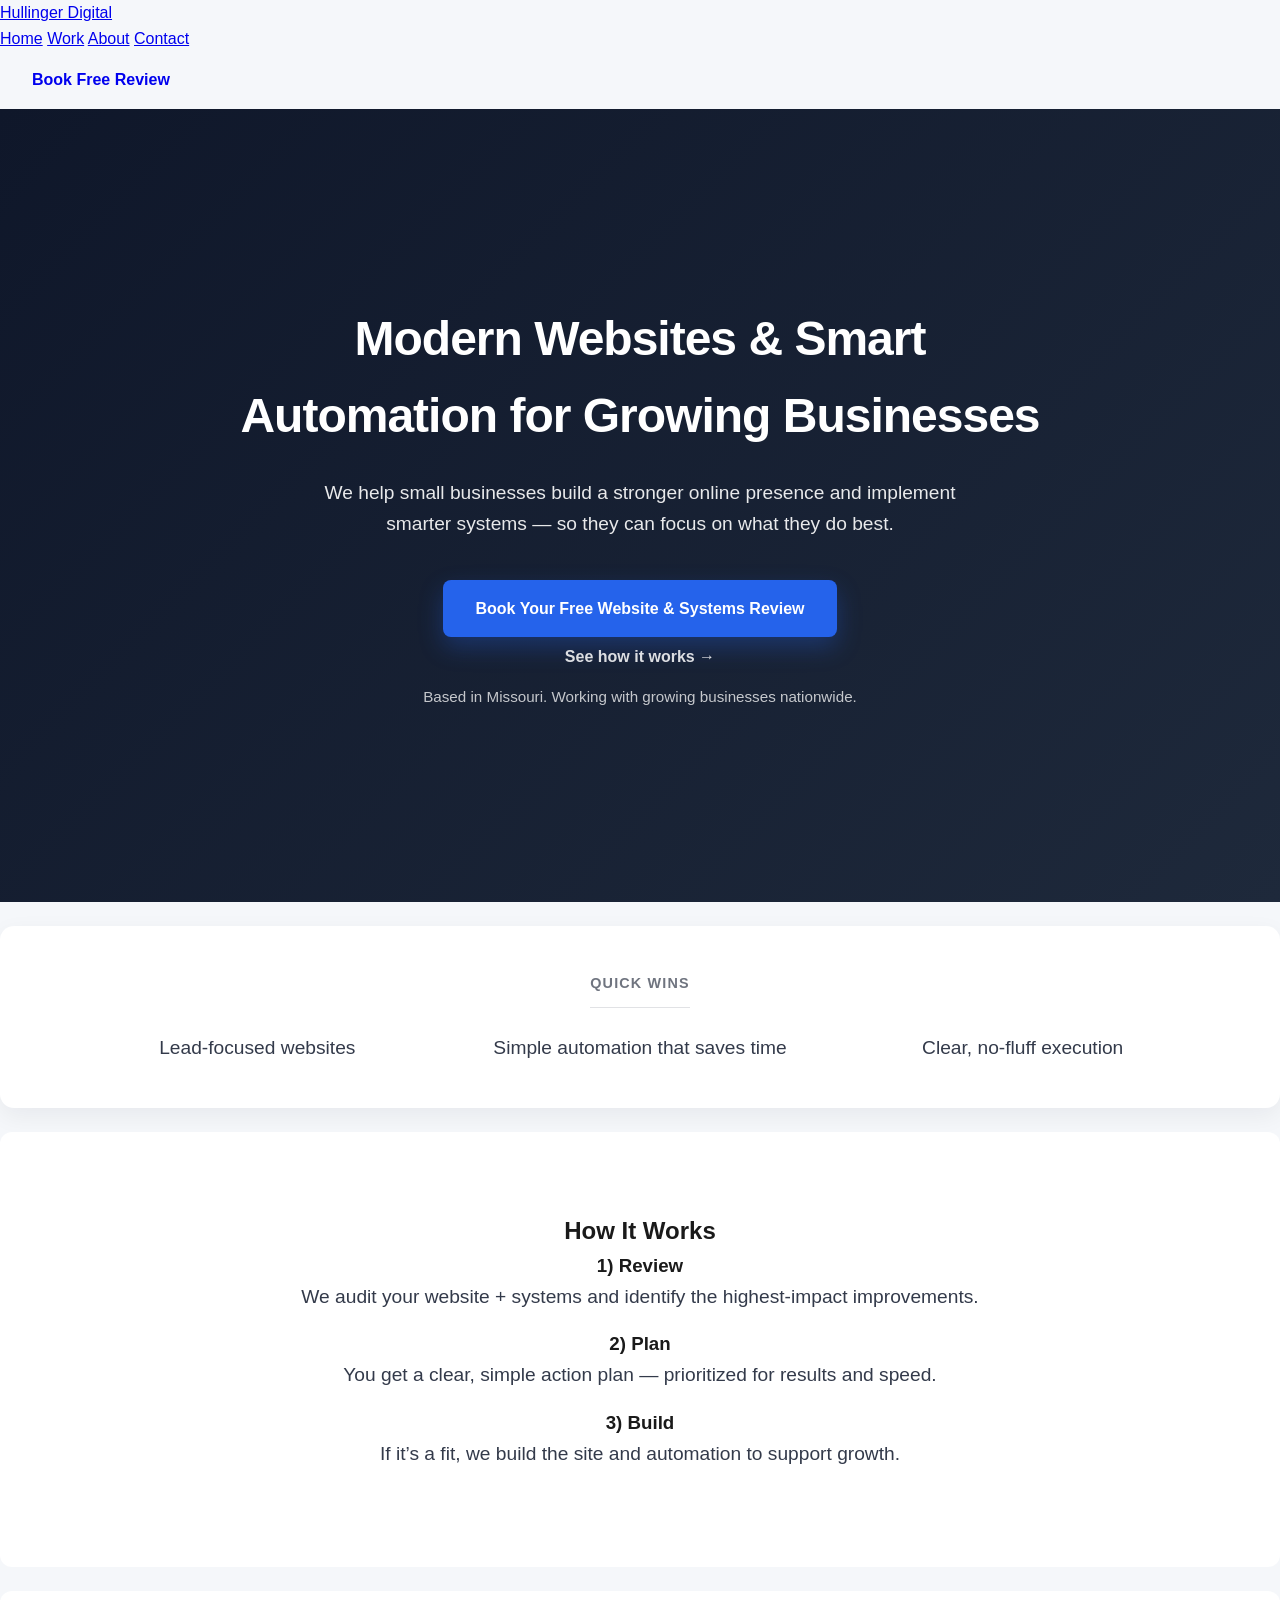
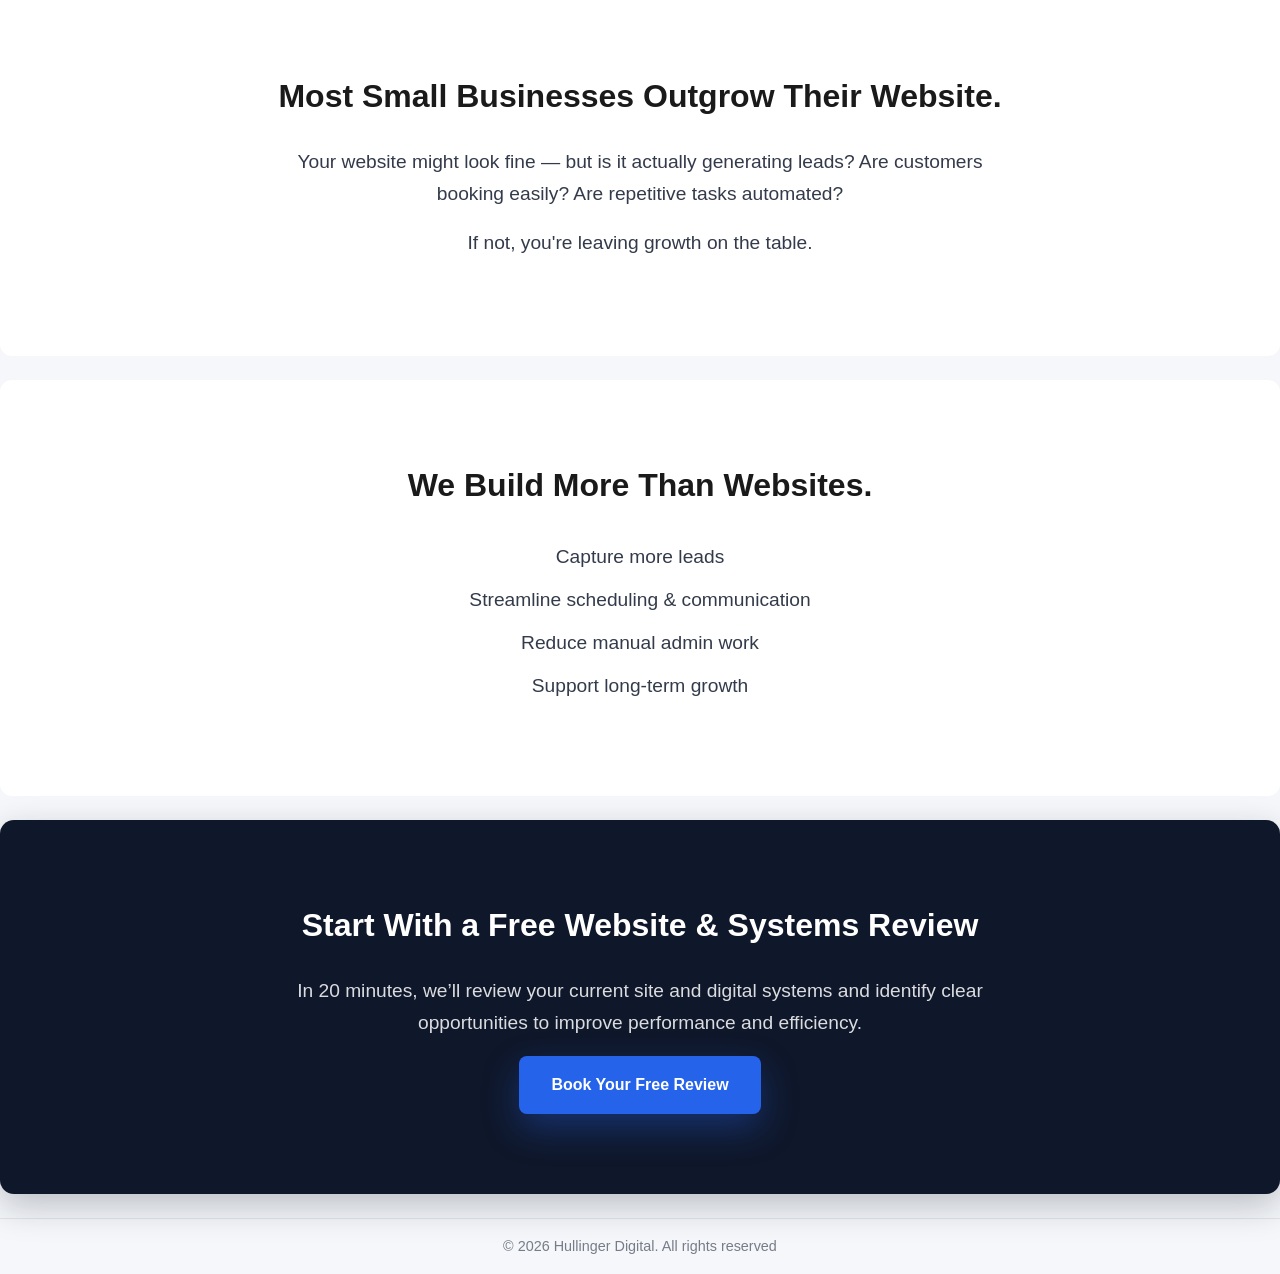
==== index.html @ e403f600 "add: navigation.  a contact page, about page, work page and implimant gogle analytics across all pag" ====
<!DOCTYPE html>
<html lang="en">

<head>

  <meta charset="UTF-8" />
  <meta name="viewport" content="width=device-width, initial-scale=1.0" />
  <title>Hullinger Digital | Modern Websites & Smart Automation</title>
  <link rel="stylesheet" href="styles.css" />
  <!-- Google tag (gtag.js) -->
  <script async src="https://www.googletagmanager.com/gtag/js?id=G-G8NFY6WTDD"></script>
  <script>
    window.dataLayer = window.dataLayer || [];
    function gtag(){dataLayer.push(arguments);}
    gtag('js', new Date());

    gtag('config', 'G-G8NFY6WTDD');
  </script>

</head>

<body>

  <!--Header / Navigation-->
  <header class="site-header">
    <nav class="nav">
      <a class="nav__brand" href="index.html">Hullinger Digital</a>

      <div class="nav--links">
        <a href="index.html">Home</a>
        <a href="work.html">Work</a>
        <a href="about.html">About</a>
        <a href="contact.html">Contact</a>
      </div>

      <a class="btn btn__primary" href="https://calendly.com/william-hullingerdigital/30min" target="_blank" rel="noopener">
        Book Free Review
      </a>
    </nav>
  </header>

  <main class="landing">

    <!-- Hero Section -->
    <section class="hero">
  <div class="container">
    <h1 class="hero__title">
      Modern Websites & Smart Automation for Growing Businesses
    </h1>

    <p class="hero__subtitle">
      We help small businesses build a stronger online presence and implement smarter systems — so they can focus on what they do best.
    </p>

    <div class="hero__actions">
      <a href="https://calendly.com/william-hullingerdigital/30min" class="btn btn--primary" target="_blank">
        Book Your Free Website & Systems Review
      </a>
      <a href="#how" class="hero__link">
        See how it works →
      </a>
    </div>

    <p class="hero__trust">
      Based in Missouri. Working with growing businesses nationwide.
    </p>
  </div>
</section>

<!--Signals-->
<section class="signals" aria-label="Quick wins">
  <div class="container">
    <p class="signals__kicker">Quick Wins</p>
    <ul class="signals__list">
      <li class="signals__item">Lead-focused websites</li>
      <li class="signals__item">Simple automation that saves time</li>
      <li class="signals__item">Clear, no-fluff execution</li>
    </ul>
  </div>
</section>


<!-- How It Works -->
<section class="how" id="how">
  <div class="container">
    <h2>How It Works</h2>
    <div class="how__grid">
      <div class="how__card">
        <h3>1) Review</h3>
        <p>We audit your website + systems and identify the highest-impact improvements.</p>
      </div>
      <div class="how__card">
        <h3>2) Plan</h3>
        <p>You get a clear, simple action plan — prioritized for results and speed.</p>
      </div>
      <div class="how__card">
        <h3>3) Build</h3>
        <p>If it’s a fit, we build the site and automation to support growth.</p>
      </div>
    </div>
  </div>
</section>

    <!-- Problem Section -->
    <section class="problem">
      <div class="container">
        <h2>Most Small Businesses Outgrow Their Website.</h2>
        <p>
          Your website might look fine — but is it actually generating leads?
          Are customers booking easily? Are repetitive tasks automated?
        </p>
        <p>
          If not, you're leaving growth on the table.
        </p>
      </div>
    </section>

    <!-- Solution Section -->
    <section class="solution">
      <div class="container">
        <h2>We Build More Than Websites.</h2>
        <ul class="solution__list">
          <li>Capture more leads</li>
          <li>Streamline scheduling & communication</li>
          <li>Reduce manual admin work</li>
          <li>Support long-term growth</li>
        </ul>
      </div>
    </section>

    <!-- Offer Section -->
    <section class="offer"id="cta">
      <div class="container">
        <h2>Start With a Free Website & Systems Review</h2>
        <p>
          In 20 minutes, we’ll review your current site and digital systems
          and identify clear opportunities to improve performance and efficiency.
        </p>
        <a href="https://calendly.com/william-hullingerdigital/30min" class="btn btn--secondary" target="_blank">
          Book Your Free Review
        </a>
      </div>
    </section>

    <!-- footer section-->
    <footer class="footer">
      <div class="container">
        <p>&copy; 2026 Hullinger Digital. All rights reserved</p>
      </div>
    </footer>
  </main>

  <script src="script.js" defer></script>
</body>
</html>
---- styles.css ----
/* Reset */
* {
  margin: 0;
  padding: 0;
  box-sizing: border-box;
}

html {
    scroll-behavior: smooth;
}

/* Base */
body {
  font-family: -apple-system, BlinkMacSystemFont, "Segoe UI", Roboto, sans-serif;
  line-height: 1.6;
  color: #1a1a1a;
  background-color: #f5f7fa;
}

/* Layout */
.container {
  width: 90%;
  max-width: 1100px;
  margin: 0 auto;
  padding: 5rem 0;
}

section {
  text-align: center;
}

/* Hero */
.hero {
  background: linear-gradient(135deg, #0f172a, #1e293b);
  color: white;
  padding: 7rem 0;
}

.hero__title {
  font-size: 3rem;
  font-weight: 700;
  letter-spacing: -1px;
  margin-bottom: 1.5rem;
  max-width: 800px;
  margin-left: auto;
  margin-right: auto;
}

.hero__subtitle {
  font-size: 1.2rem;
  opacity: 0.9;
  max-width: 650px;
  margin: 0 auto 2.5rem;
}

.hero__actions {
  display: flex;
  flex-direction: column;
  align-items: center;
  gap: 0.75rem;
  justify-content: center;
  margin-top: 1.25rem;
  margin-bottom: 1.25rem;
}

.hero__link {
  display: inline-flex;
  align-items: center;
  line-height: 1;
  color: rgba(255, 255, 255, 0.85);
  text-decoration: none;
  font-weight: 600;
}

.hero__link:hover {
  text-decoration: underline;
}

.hero__trust {
  font-size: 0.95rem;
  opacity: 0.75;
  margin-top: 0.5rem;
}


/* Buttons */
.btn {
  display: inline-block;
  padding: 1rem 2rem;
  text-decoration: none;
  font-weight: 600;
  border-radius: 8px;
  transition: all 0.25s ease;
}

.btn--primary {
  background-color: #2563eb;
  color: white;
  box-shadow: 0 10px 25px rgba(37, 99, 235, 0.3);
}

.btn--primary:hover {
  transform: translateY(-2px);
  box-shadow: 0 14px 35px rgba(37, 99, 235, 0.4);
}

.btn--secondary {
  background-color: #2563eb;
  color: white;
  box-shadow: 0 14px 35px rgba(37, 99, 235, 0.35);
  transform: translateY(0);
  transition: transform 0.2s ease, box-shadow 0.2s ease;
}

.btn--secondary:hover {
  transform: translateY(-3px);
  box-shadow: 0 20px 50px rgba(37, 99, 235, 0.45);
  opacity: 0.9;
}

/* Content Sections */
.signals {
  background-color: white;
  margin: 1.5rem auto;
  border-radius: 14px;
  box-shadow: 0 8px 25px rgba(15, 23, 42, 0.06);
}

.signals .container {
  padding: 2.75rem 0;
}

.signals__kicker {
  display: inline-block;
  font-size: 0.9rem;
  font-weight: 650;
  letter-spacing: 0.08em;
  text-transform: uppercase;
  color: rgba(15, 23, 42, 0.6);
  padding-bottom: 0.75rem;
  margin-bottom: 1.5rem;
  border-bottom: 1px solid rgba(15, 23, 42, 0.12);
}

.signals__list {
  list-style: none;
  display: grid;
  grid-template-columns: repeat(3, minmax(0, 1fr));
  gap: 1.5rem 3rem;
  padding: 0;
  margin: 0;
}

.signals__item {
  font-size: 1.2rem;
  line-height: 1.7;
  font-weight: 500;
  color: rgba(15, 23, 42, 0.85);
}

@media (max-width: 900px) {
  .signals__list {
    grid-template-columns: 1fr;
  }
}

.problem,
.solution,
.how,
.trust {
  background-color: white;
  margin-bottom: 1.5rem;
  border-radius: 12px;
}

.problem h2,
.solution h2,
.offer h2 {
  font-size: 2rem;
  margin-bottom: 1.5rem;
}

.problem p,
.offer p,
.how__card p,
.solution p {
  max-width: 700px;
  margin: 0 auto 1rem;
  font-size: 1.2rem;
  line-height: 1.7;
  font-weight: 500;
  color: rgba(15, 23, 42, 0.85);
}

.offer {
  background: #0f172a;
  color: white;
  margin: 1.5rem auto;
  border-radius: 14px;
  box-shadow: 0 12px 35px rgba(15, 23, 42, 0.25);
}

.offer .container {
  padding: 5rem 0;
}

.offer p {
  color: rgba(255, 255, 255, 0.85);
}

/* Solution List */
.solution__list {
  list-style: none;
  margin-top: 2rem;
  padding: 0;
}

.solution__list li {
    margin-bottom: 1rem;
    font-size: 1.2rem;
    line-height: 1.7rem;
    font-weight: 500;
    color: rgba(15, 23, 42, 0.85);
}

.footer {
  padding: 1rem 0;
  margin: 0;
  text-align: center;
  font-size: 0.9rem;
  color: rgba(15, 23, 42, 0.55);
  border-top: 1px solid rgba(15, 23, 42, 0.08);
  background: transparent;
  box-shadow: none;
  border-radius: 0;
}

.footer .container {
  padding: 0;
}
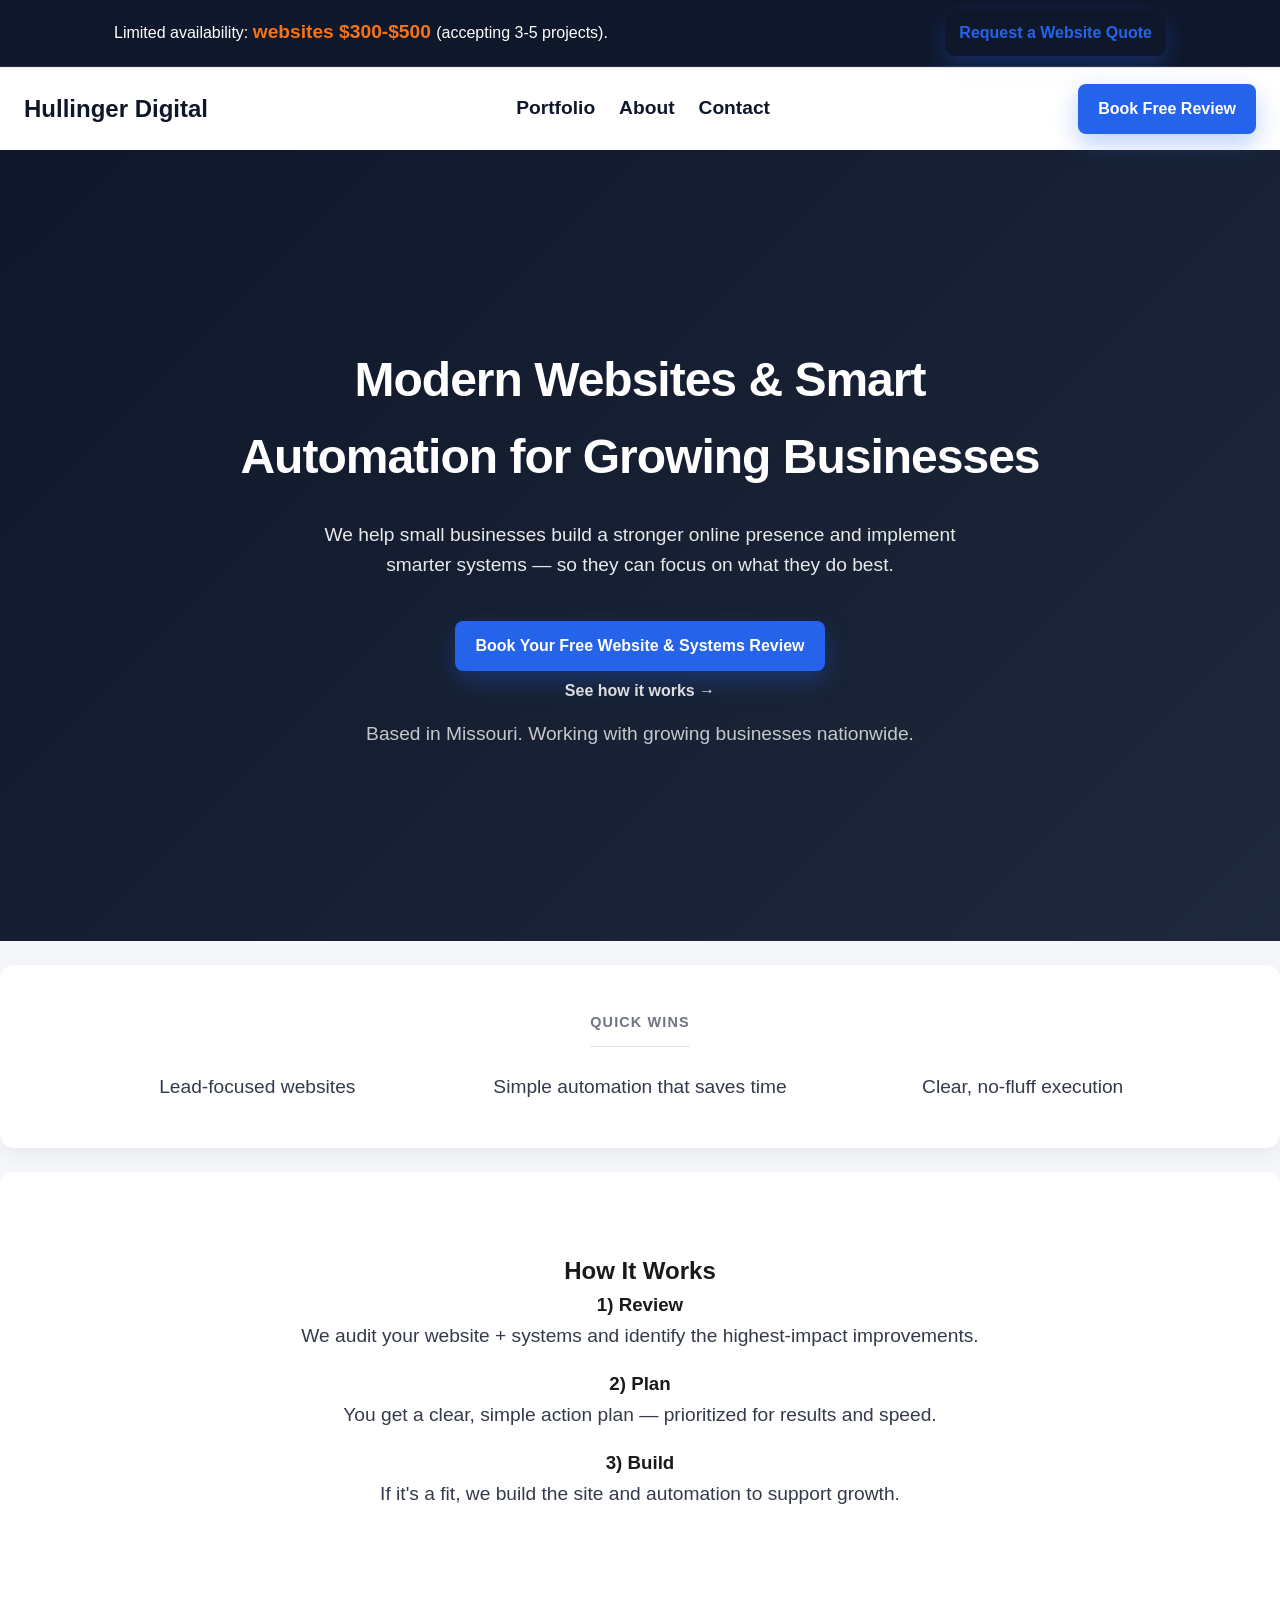
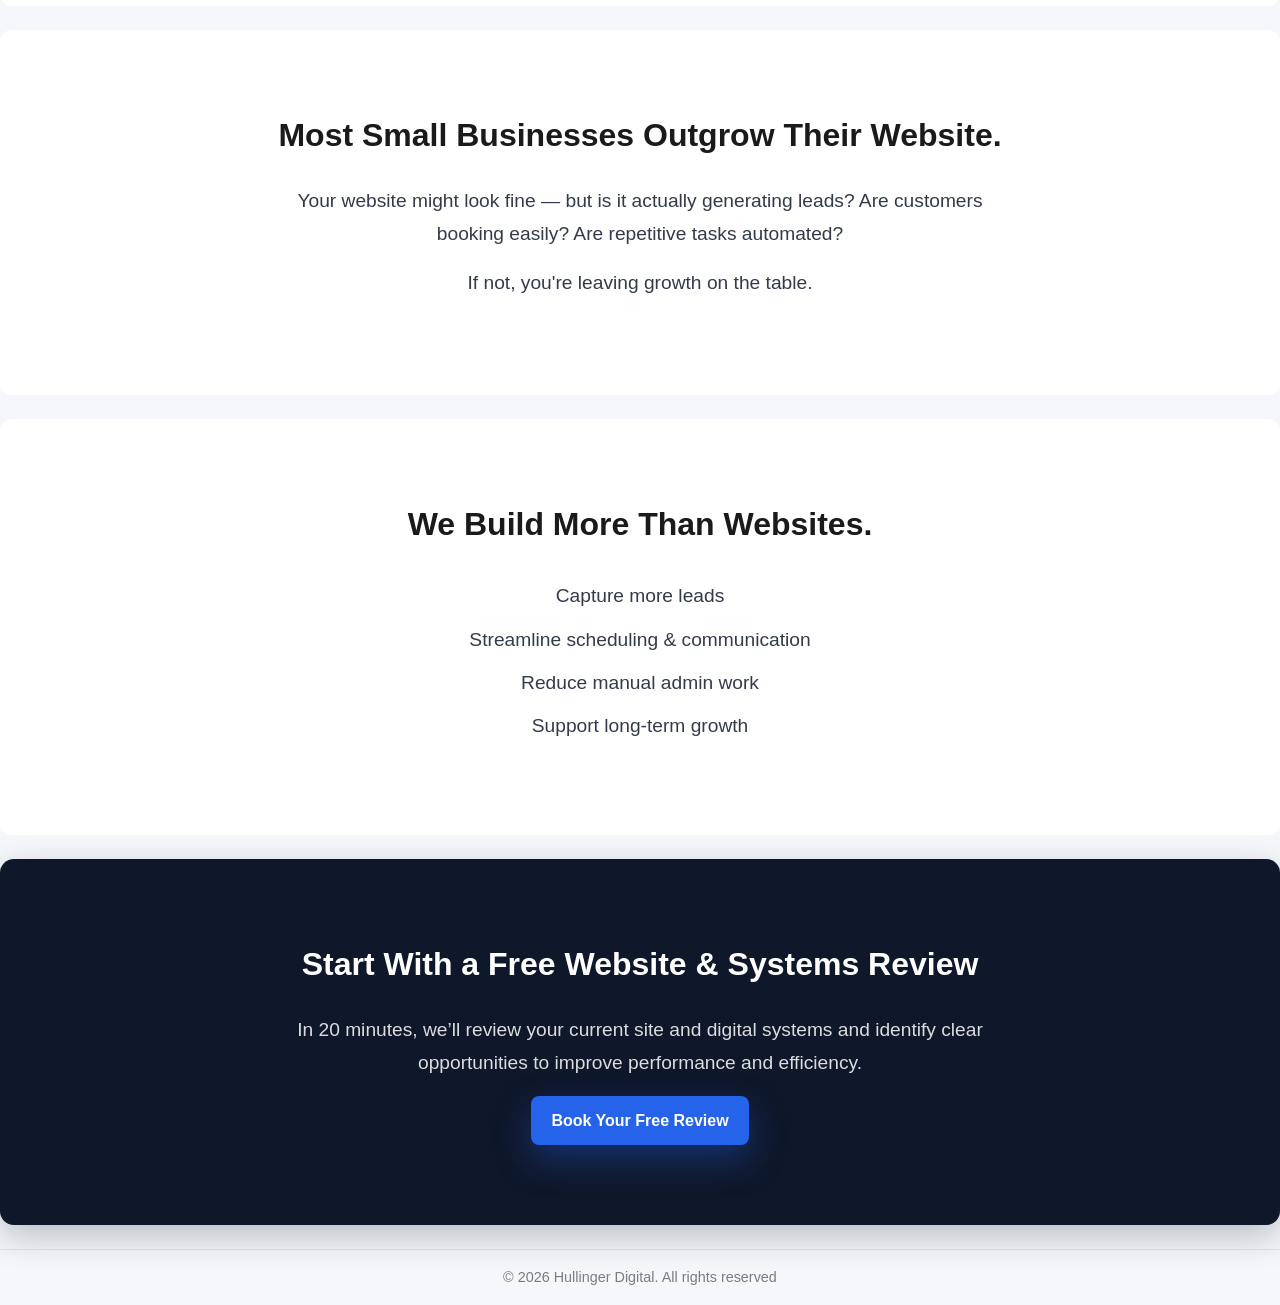
==== commit 69cb2fd7: "update site pages, and portfolio promo funnel" ====
--- a/index.html
+++ b/index.html
@@ -7,13 +7,13 @@
   <meta name="viewport" content="width=device-width, initial-scale=1.0" />
   <title>Hullinger Digital | Modern Websites & Smart Automation</title>
   <link rel="stylesheet" href="styles.css" />
+
   <!-- Google tag (gtag.js) -->
   <script async src="https://www.googletagmanager.com/gtag/js?id=G-G8NFY6WTDD"></script>
   <script>
     window.dataLayer = window.dataLayer || [];
     function gtag(){dataLayer.push(arguments);}
     gtag('js', new Date());
-
     gtag('config', 'G-G8NFY6WTDD');
   </script>
 
@@ -21,19 +21,28 @@
 
 <body>
 
+  <!-- Promo Banner (temporary) -->
+<div class="promo-banner">
+  <div class="container promo-banner__container">
+    <p class="promo-banner__text">
+      Limited availability: <strong> websites $300-$500 </strong>(accepting 3-5 projects).
+    </p>
+    <a class="promo-banner__btn" href="promo-website-request-form.html">Request a Website Quote</a>
+  </div>
+</div>
+
   <!--Header / Navigation-->
   <header class="site-header">
     <nav class="nav">
       <a class="nav__brand" href="index.html">Hullinger Digital</a>
 
-      <div class="nav--links">
-        <a href="index.html">Home</a>
-        <a href="work.html">Work</a>
-        <a href="about.html">About</a>
-        <a href="contact.html">Contact</a>
-      </div>
+      <ul class="nav__links">
+      <li class="nav__item"><a class="nav__link" href="portfolio.html">Portfolio</a></li>
+      <li class="nav__item"><a class="nav__link" href="about.html">About</a></li>
+      <li class="nav__item"><a class="nav__link" href="contact.html">Contact</a></li>
+    </ul>
 
-      <a class="btn btn__primary" href="https://calendly.com/william-hullingerdigital/30min" target="_blank" rel="noopener">
+      <a class="btn btn--primary" href="https://calendly.com/william-hullingerdigital/30min" target="_blank" rel="noopener">
         Book Free Review
       </a>
     </nav>
@@ -95,7 +104,7 @@
       </div>
       <div class="how__card">
         <h3>3) Build</h3>
-        <p>If it’s a fit, we build the site and automation to support growth.</p>
+        <p>If it's a fit, we build the site and automation to support growth.</p>
       </div>
     </div>
   </div>
@@ -136,11 +145,16 @@
           In 20 minutes, we’ll review your current site and digital systems
           and identify clear opportunities to improve performance and efficiency.
         </p>
-        <a href="https://calendly.com/william-hullingerdigital/30min" class="btn btn--secondary" target="_blank">
+        <a href="https://calendly.com/william-hullingerdigital/30min" 
+           class="btn btn--secondary" 
+           target="_blank"
+           rel="noopener">
           Book Your Free Review
         </a>
       </div>
     </section>
+
+ </main>
 
     <!-- footer section-->
     <footer class="footer">
@@ -148,7 +162,7 @@
         <p>&copy; 2026 Hullinger Digital. All rights reserved</p>
       </div>
     </footer>
-  </main>
+
 
   <script src="script.js" defer></script>
 </body>
--- a/styles.css
+++ b/styles.css
@@ -15,6 +15,13 @@
   line-height: 1.6;
   color: #1a1a1a;
   background-color: #f5f7fa;
+  min-height: 100vh;
+  display: flex;
+  flex-direction: column;
+}
+
+main {
+  flex: 1;
 }
 
 /* Layout */
@@ -27,6 +34,125 @@
 
 section {
   text-align: center;
+}
+
+.list {
+  list-style: none;
+}
+
+ul {
+  list-style: none;
+}
+
+/*nav*/
+
+.site-header {
+  position: sticky;
+  top: 0;
+  z-index: 999;
+  background: rgba(255, 255, 255, 0.92);
+  backdrop-filter: blur(3px);
+  border-top: 1px solid #e5e7eb;
+  padding: 16px 24px;
+}
+
+.nav {
+  display: flex;
+  justify-content: space-between;
+  align-items: center;
+}
+
+.nav__links {
+  list-style: none;
+  margin: 0;
+  padding: 0;
+  display: flex;
+  gap: 24px;
+}
+
+.nav__link {
+  text-decoration: none;
+  color: #0f172a;
+  font-weight: 700;
+  padding: 6px 0;
+  font-size: 1.2rem;
+  cursor: pointer;
+}
+
+.nav__link:hover {
+  color: #2563eb;
+}
+
+.nav__brand {
+  text-decoration: none;
+  color: #0f172a;
+  font-weight: 500;
+  padding: 6px 0;
+  font-weight: 700;
+  font-size: 1.5rem;
+}
+
+.nav__brand:hover {
+  color: #2563eb;
+}
+
+.nav__cta {
+  color: #2563eb;
+  font-weight: 700;
+  font-size: 1.2rem;
+}
+
+/* Promo Banner (temporary) */
+.promo-banner {
+  background: #0f172a; /* dark brand color */
+  color: #fff;
+  border-bottom: 1px solid rgba(255, 255, 255, 0.12);
+}
+
+.promo-banner__container {
+  max-width: 1100px;
+  margin: 0 auto;
+  padding: 10px 24px;
+  display: flex;
+  align-items: center;
+  justify-content: space-between;
+  gap: 16px;
+}
+
+.promo-banner__text strong {
+  margin: 0;
+  font-size: 1.2rem;
+  font-weight: 600;
+  color: #f97316;
+}
+
+.promo-banner__btn {
+  text-decoration: none;
+  /*background-color?-- your accent blue */
+  color: #2563eb;
+  padding: 10px 14px;
+  border-radius: 10px;
+  font-weight: 600;
+  white-space: nowrap;
+  box-shadow: 0 10px 25px rgba(37, 99, 235, 0.3);
+}
+
+.promo-banner__btn:hover {
+  opacity: 0.92;
+}
+
+.promo-hint {
+  display: block;
+  margin-top: 4px;
+  opacity: 0.85;
+  font-style: 0.9rem;
+}
+
+@media (max-width: 720px) {
+  .promo-banner__inner {
+    flex-direction: column;
+    align-items: flex-start;
+  }
 }
 
 /* Hero */
@@ -77,20 +203,27 @@
 }
 
 .hero__trust {
-  font-size: 0.95rem;
+  font-size: 1.2rem;
   opacity: 0.75;
   margin-top: 0.5rem;
 }
-
 
 /* Buttons */
 .btn {
   display: inline-block;
-  padding: 1rem 2rem;
+  padding: 12px 20px;
   text-decoration: none;
+  background: #2563eb;
+  color: #fff;
   font-weight: 600;
   border-radius: 8px;
+  border: none;
   transition: all 0.25s ease;
+  cursor: pointer;
+}
+
+.btn {
+  background: #1e40af;
 }
 
 .btn--primary {
@@ -216,15 +349,15 @@
 }
 
 .solution__list li {
-    margin-bottom: 1rem;
-    font-size: 1.2rem;
-    line-height: 1.7rem;
-    font-weight: 500;
-    color: rgba(15, 23, 42, 0.85);
+  margin-bottom: 1rem;
+  font-size: 1.2rem;
+  line-height: 1.7rem;
+  font-weight: 500;
+  color: rgba(15, 23, 42, 0.85);
 }
 
 .footer {
-  padding: 1rem 0;
+  padding: 16px 0;
   margin: 0;
   text-align: center;
   font-size: 0.9rem;
@@ -239,3 +372,371 @@
   padding: 0;
 }
 
+.footer__text {
+  margin: 0;
+  font-size: 0.9rem;
+  color: rgba(15, 23, 42, 0.55);
+}
+
+/* Promo strip inside the page (above the form) */
+.promo-strip {
+  background: #0f172a;
+  color: #fff;
+  border-bottom: 1px solid rgba(255, 255, 255, 0.12);
+  padding: 12px 0;
+}
+
+.promo-strip .container {
+  padding: 0 24px;
+  max-width: 1100px;
+  margin: 0 auto;
+}
+
+.request-text {
+  margin: 0;
+  font-size: 1.05rem;
+  font-weight: 600;
+  letter-spacing: 0.4px;
+}
+
+.request-text strong {
+  color: #f97316;
+  font-weight: 700;
+  letter-spacing: 0.4px;
+}
+
+.promo-hint {
+  margin-left: 8px;
+  font-size: 0.9rem;
+  color: rgba(255, 255, 255, 0.75);
+}
+
+/* Form layout */
+.form {
+  max-width: 520px;
+  margin: 40px auto;
+  margin-top: 40px;
+  display: flex;
+  flex-direction: column;
+  gap: 14px;
+  text-align: left;
+}
+
+.form__group {
+  display: flex;
+  flex-direction: column;
+  text-align: left;
+  margin-bottom: 20px;
+}
+
+.form__label {
+  font-size: 0.9rem;
+  font-weight: 600;
+  margin-bottom: 6px;
+  display: block;
+}
+
+.form__input,
+.form__select,
+.form__textarea {
+  width: 100%;
+  padding: 12px 14px;
+  border: 1px solid #d1d5db;
+  border-radius: 8px;
+  font-size: 1rem;
+  line-height: 1.4;
+}
+
+.form__input:focus,
+.form__select:focus,
+.form__textarea:focus {
+  outline: none;
+  border-color: #2563eb;
+  box-shadow: 0 0 0 2px rgba(37, 99, 235, 0.15);
+}
+
+.form__input,
+.form__select {
+  min-height: 44px;
+}
+
+/* SAFE FIX: remove the 6px font-size override */
+textarea {
+  width: 100%;
+  padding: 12px 14px;
+  border: 1px solid rgba(15, 23, 42, 0.15);
+  border-radius: 8px;
+  font-size: 1rem;
+  line-height: 1.4;
+}
+
+.form__textarea {
+  min-height: 100px;
+  resize: vertical;
+}
+
+.form__note {
+  font-size: 0.8rem;
+  color: rgba(15, 23, 42, 0.65);
+  text-align: center;
+  margin-top: 6px;
+}
+
+.form__hint {
+  font-size: 0.8rem;
+  color: rgba(15, 23, 42, 0.6);
+  margin-top: 4px;
+}
+
+.form__group--hp {
+  position: absolute;
+  left: -9999px;
+  top: auto;
+  width: 1px;
+  height: 1px;
+  overflow: hidden;
+}
+
+.section__lead {
+  font-size: 1.05rem;
+  max-width: 620px;
+  margin: 0.5rem auto 0.75rem;
+}
+
+.form__note {
+  font-size: 0.9rem;
+  color: #6b7280;
+  margin-top: 4px;
+}
+
+.form__trust {
+  font-size: 0.85rem;
+  color: #6b7280;
+  margin-top: 4px;
+}
+
+/*--thank you section--*/
+.section--thanks {
+  padding: 80px;
+  text-align: center;
+}
+
+.section--thanks .container {
+  max-width: 600px;
+  margin: 0 auto;
+}
+
+.section--thanks h1 {
+  margin-bottom: 16px;
+}
+
+.section--thanks p {
+  margin-bottom: 24px;
+}
+
+.section--thanks .btn {
+  margin: 8px;
+}
+
+
+/*--Contact Page -- */
+.page--contact .form--contact {
+  max-width: 720px;
+  margin: 1.5rem auto 0;
+  text-align: left;
+}
+
+.page--contact .form__group {
+  margin-bottom: 1rem;
+}
+
+.page--contact .form__label {
+  display: block;
+  margin-bottom: 0.4rem;
+  font-weight: 500;
+}
+
+.page--contact .form__input {
+  width: 100%;
+  min-height: 44px;
+  padding: 0.75rem 0.9rem;
+  border: 1px solid rgba(15, 23, 42, 0.18);
+  border-radius: 10px;
+  background: #fff;
+  font: inherit;
+}
+
+.page--contact .form__input--textarea {
+  min-height: 140px;
+  resize: vertical;
+}
+
+.page--contact .btn {
+  display: inline-flex;
+  align-items: center;
+  justify-content: center;
+  min-height: 44px;
+  padding: 0.75rem 1.1rem;
+  border-radius: 10px;
+}
+
+.page-contact .section + .section__header {
+  margin-top: 3rem;
+}
+
+.page--contact .section__subtitle {
+  margin-top: 1.5rem;
+}
+
+.page--contact .form--contact {
+  margin-top: 2rem;
+}
+
+.about-hero__text,
+.about-founder__text,
+.about-approach__text,
+.about-principles__text {
+  max-width: 720px;
+  margin-left: auto;
+  margin-right: auto;
+  line-height: 1.7;
+}
+
+.about-principles__list {
+  max-width: 720px;
+  margin: 20px auto 0;
+  padding: 0;
+}
+
+.about-principles__items {
+  margin-bottom: 12px;
+  line-height: 1.6;
+}
+
+.about-founder__title,
+.about-principles__title,
+.about-approach__title {
+  max-width: 720;
+  margin-left: auto;
+  margin-right: auto;
+}
+
+.section__text {
+  margin-bottom: 20px;
+  line-height: 1.7;
+}
+
+/*-- Portfolio Page --*/
+.page--portfolio .hero {
+  padding: 5.5rem 0;
+}
+
+.page--portfolio .hero .section__lead {
+  max-width: 720px;
+}
+
+/* Section header spacing */
+.page--portfolio .section__header {
+  margin-bottom: 1.25rem;
+}
+
+.page--portfolio .section__title {
+  margin-bottom: 0.5rem;
+}
+
+/* Grid */
+.page--portfolio .portfolio-grid {
+  display: grid;
+  grid-template-columns: 1fr;
+  gap: 1.25rem;
+  margin-top: 1.5rem;
+}
+
+/* Card */
+.page--portfolio .portfolio-card {
+  background: #ffffff;
+  border: 1px solid rgba(15, 23, 42, 0.12);
+  border-radius: 16px;
+  padding: 1.25rem;
+  text-align: left;
+  box-shadow: 0 10px 25px rgba(15, 23, 42, 0.06);
+}
+
+.page--portfolio .portfolio-card__title {
+  margin: 0 0 0.35rem;
+  font-size: 1.15rem;
+  line-height: 1.3;
+  color: #0f172a;
+}
+
+.page--portfolio .portfolio-card__meta {
+  margin: 0 0 0.85rem;
+  font-size: 0.95rem;
+  font-weight: 600;
+  color: rgba(15, 23, 42, 0.65);
+}
+
+.page--portfolio .portfolio-card__desc {
+  margin: 0 0 0.9rem;
+  color: rgba(15, 23, 42, 0.85);
+  line-height: 1.7;
+}
+
+.page--portfolio .portfolio-card__list {
+  margin: 0 0 1rem;
+  padding-left: 1.15rem;
+  color: rgba(15, 23, 42, 0.82);
+}
+
+.page--portfolio .portfolio-card__list li {
+  margin-bottom: 0.45rem;
+}
+
+/* Actions */
+.page--portfolio .portfolio-card__actions {
+  display: flex;
+  gap: 0.75rem;
+  flex-wrap: wrap;
+  margin-top: 0.25rem;
+}
+
+/* Ghost button */
+.page--portfolio .btn--ghost {
+  background: transparent;
+  color: #2563eb;
+  border: 1px solid rgba(37, 99, 235, 0.35);
+  box-shadow: none;
+}
+
+.page--portfolio .btn--ghost:hover {
+  transform: translateY(-2px);
+  border-color: rgba(37, 99, 235, 0.55);
+  box-shadow: 0 12px 28px rgba(37, 99, 235, 0.16);
+}
+
+/* Offer section polish on portfolio page */
+.page--portfolio .offer {
+  border-radius: 16px;
+  overflow: hidden;
+}
+
+.page--portfolio .offer h2 {
+  margin-bottom: 0.75rem;
+}
+
+.page--portfolio .offer p {
+  max-width: 760px;
+}
+
+/* Responsive: 2 columns then 3 columns */
+@media (min-width: 760px) {
+  .page--portfolio .portfolio-grid {
+    grid-template-columns: repeat(2, 1fr);
+  }
+}
+
+@media (min-width: 1024px) {
+  .page--portfolio .portfolio-grid {
+    grid-template-columns: repeat(3, 1fr);
+  }
+}
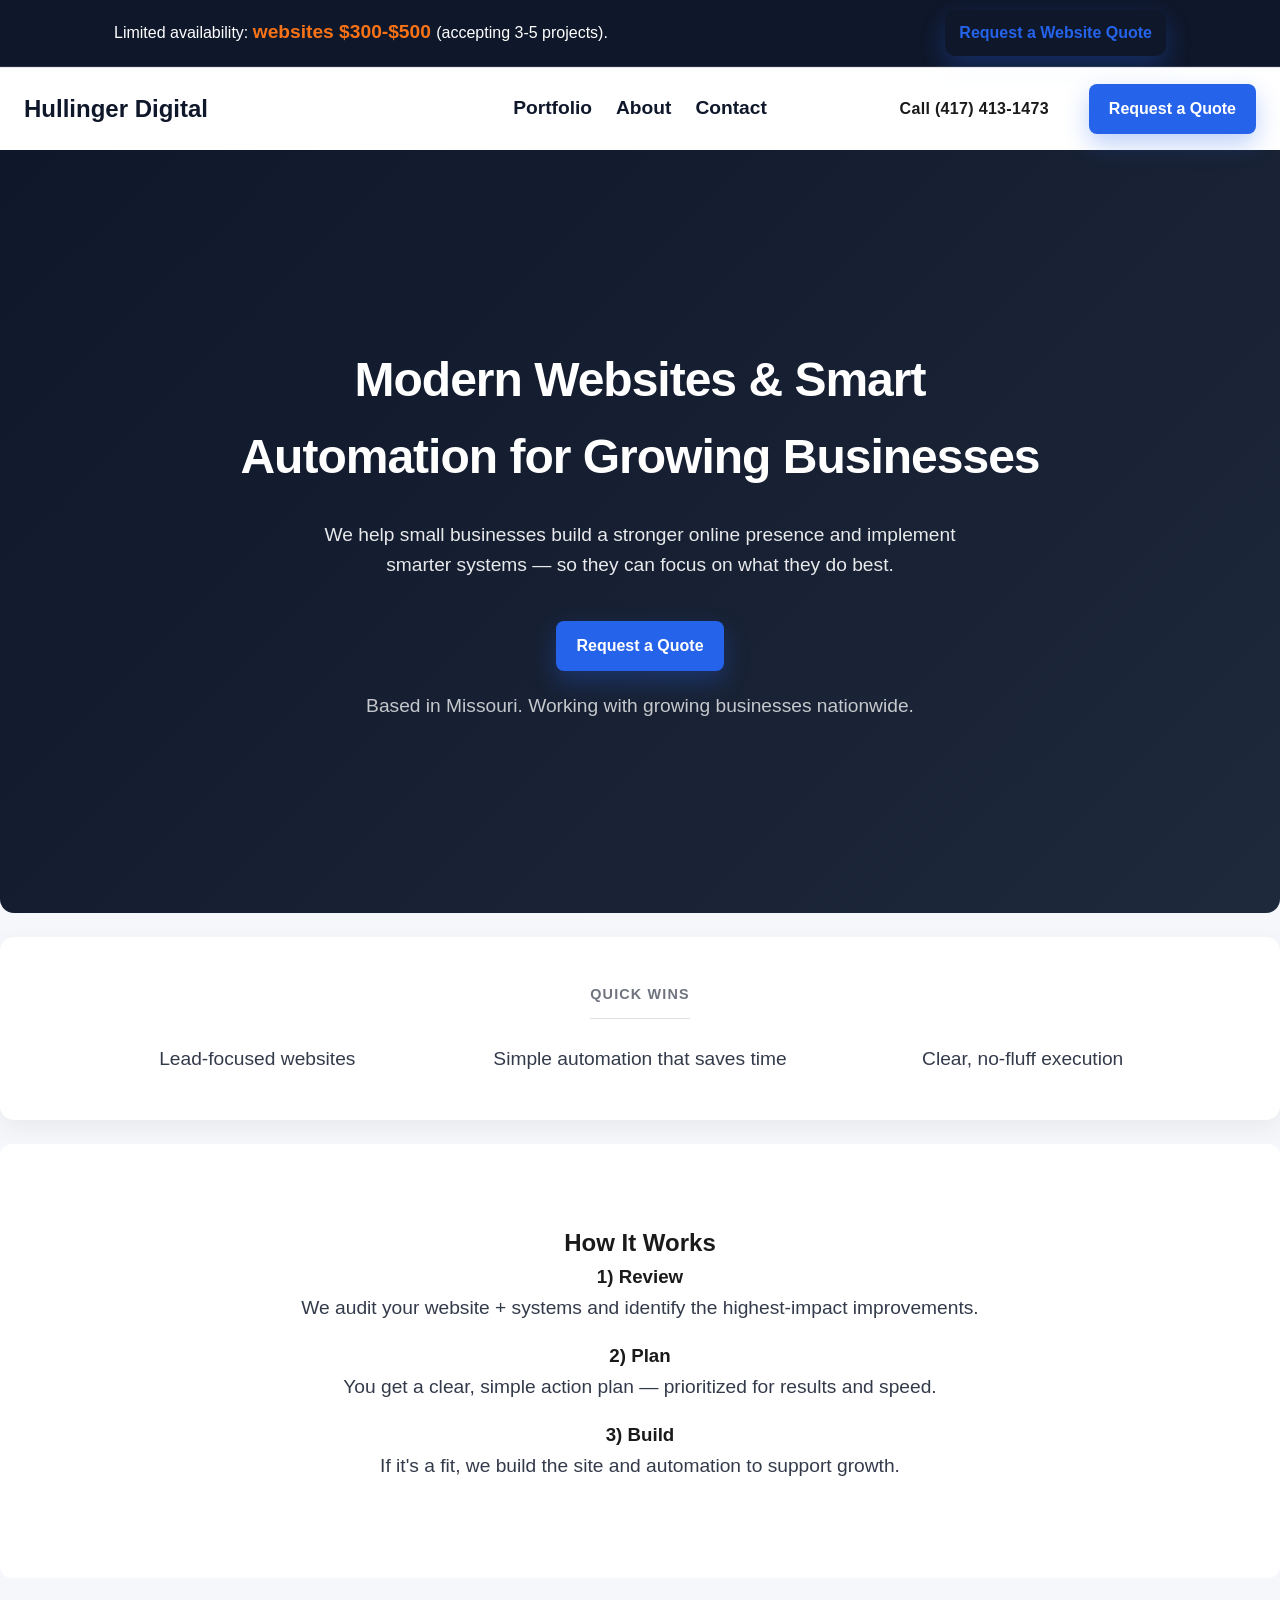
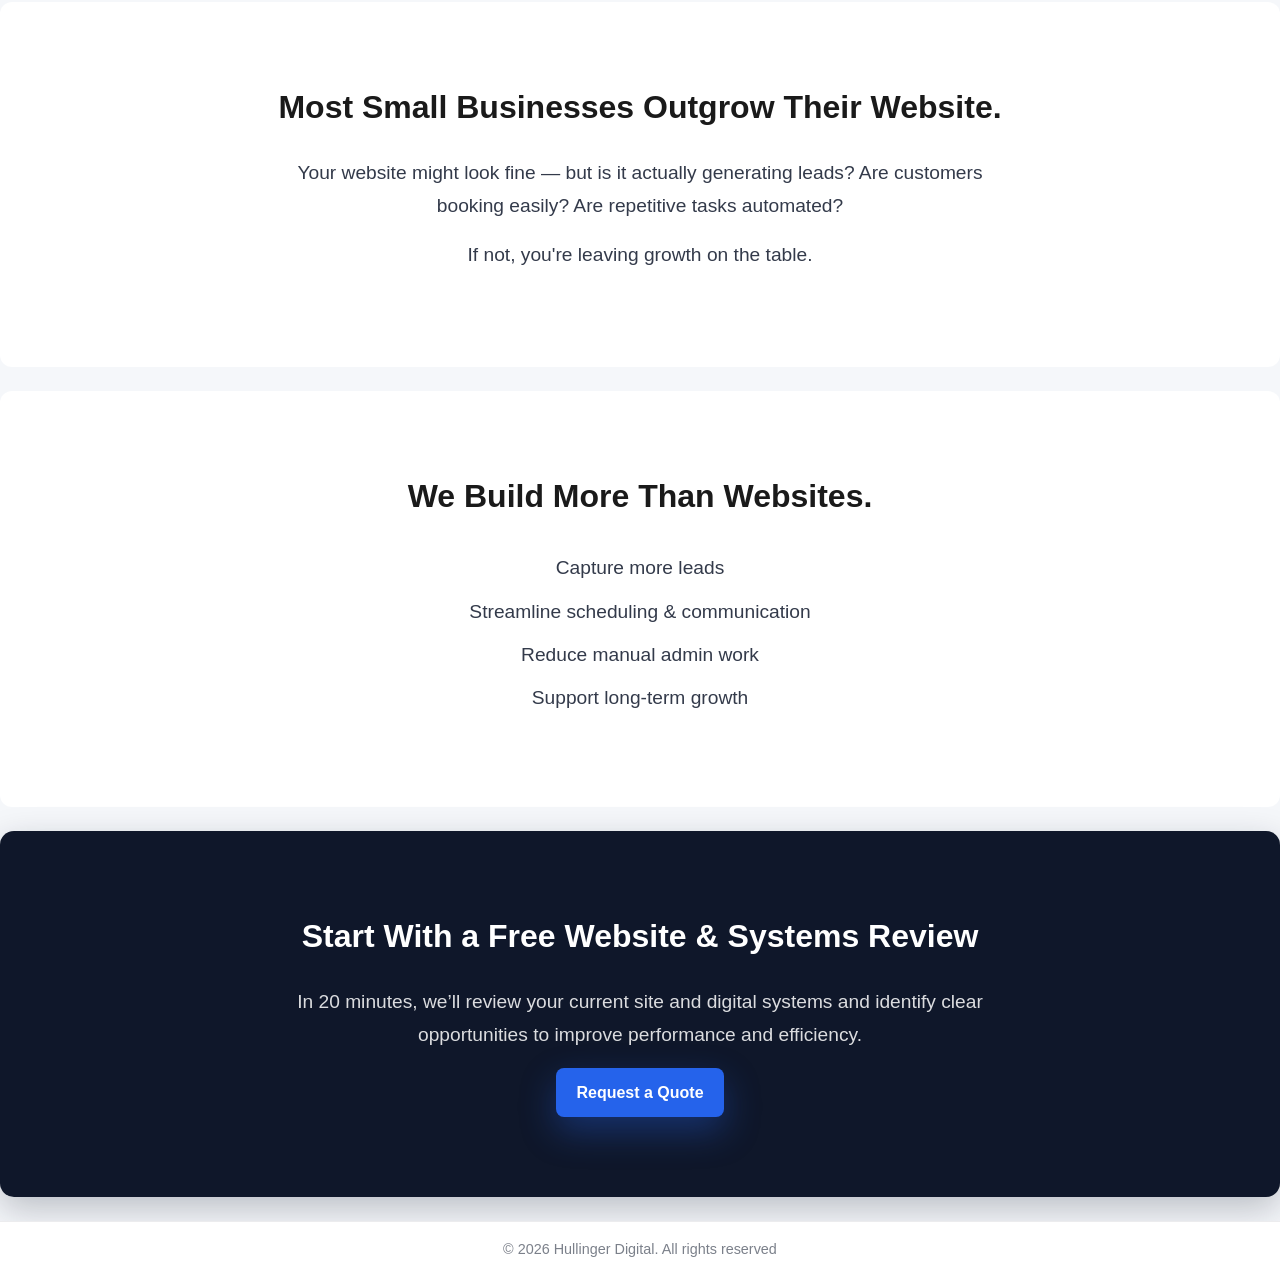
==== commit d2ea869d: "fix: unify CTA button, fix thank-you page layout, nav consistancy" ====
--- a/index.html
+++ b/index.html
@@ -7,6 +7,12 @@
   <meta name="viewport" content="width=device-width, initial-scale=1.0" />
   <title>Hullinger Digital | Modern Websites & Smart Automation</title>
   <link rel="stylesheet" href="styles.css" />
+  <meta property="og:title" content="Hullinger Digital">
+  <meta property="og:description" content="Modern websites and digital systems for growing businesses.">
+  <meta property="og:image" content="https://hullingerdigital.com/images/preview.jpg">
+  <meta property="og:url" content="https://hullingerdigital.com">
+  <meta property="og:type" content="website">
+  <meta name="description" content="Hullinger Digital builds modern websites and digital systems that help businesses grow, generate leads, and build trust online.">
 
   <!-- Google tag (gtag.js) -->
   <script async src="https://www.googletagmanager.com/gtag/js?id=G-G8NFY6WTDD"></script>
@@ -42,9 +48,14 @@
       <li class="nav__item"><a class="nav__link" href="contact.html">Contact</a></li>
     </ul>
 
+      <a class="nav__phone" href="tel:+14174131473">
+      Call (417) 413-1473
+      </a>
+
       <a class="btn btn--primary" href="https://calendly.com/william-hullingerdigital/30min" target="_blank" rel="noopener">
-        Book Free Review
+        Request a Quote
       </a>
+
     </nav>
   </header>
 
@@ -63,10 +74,7 @@
 
     <div class="hero__actions">
       <a href="https://calendly.com/william-hullingerdigital/30min" class="btn btn--primary" target="_blank">
-        Book Your Free Website & Systems Review
-      </a>
-      <a href="#how" class="hero__link">
-        See how it works →
+        Request a Quote
       </a>
     </div>
 
@@ -149,7 +157,7 @@
            class="btn btn--secondary" 
            target="_blank"
            rel="noopener">
-          Book Your Free Review
+          Request a Quote
         </a>
       </div>
     </section>
--- a/styles.css
+++ b/styles.css
@@ -24,6 +24,16 @@
   flex: 1;
 }
 
+.page--about main section:not(.hero):not(.offer),
+.page--contact main section:not(.hero),
+.page--portfolio main section:not(.hero):not(.offer),
+.page--request main section:not(.promo-strip) {
+  background: #fff;
+  margin: 1.5rem auto;
+  border-radius: 14px;
+  box-shadow: 0 8px 25px rgba(15, 23, 42, 0.06);
+}
+
 /* Layout */
 .container {
   width: 90%;
@@ -34,6 +44,13 @@
 
 section {
   text-align: center;
+}
+
+.section-card {
+  background: #fff;
+  margin: 1.5rem;
+  border-radius: 14px;
+  box-shadow: 0 8px 25px rgba(15, 23, 42, 0.06);
 }
 
 .list {
@@ -60,6 +77,7 @@
   display: flex;
   justify-content: space-between;
   align-items: center;
+  position: relative;
 }
 
 .nav__links {
@@ -68,6 +86,9 @@
   padding: 0;
   display: flex;
   gap: 24px;
+  position: absolute;
+  left: 50%;
+  transform: translateX(-50%);
 }
 
 .nav__link {
@@ -96,10 +117,19 @@
   color: #2563eb;
 }
 
-.nav__cta {
-  color: #2563eb;
+.nav__phone {
+  margin-left: auto;
+  margin-right: 40px;
+  text-decoration: none;
+  color: inherit;
+  font-size: 1rem;
+  white-space: nowrap;
   font-weight: 700;
-  font-size: 1.2rem;
+  letter-spacing: 0.02em;
+}
+
+.nav__phone:hover{
+  text-decoration: underline;
 }
 
 /* Promo Banner (temporary) */
@@ -160,6 +190,9 @@
   background: linear-gradient(135deg, #0f172a, #1e293b);
   color: white;
   padding: 7rem 0;
+  border-bottom-left-radius: 14px;
+  border-bottom-right-radius: 14px;
+  overflow: hidden;
 }
 
 .hero__title {
@@ -222,10 +255,6 @@
   cursor: pointer;
 }
 
-.btn {
-  background: #1e40af;
-}
-
 .btn--primary {
   background-color: #2563eb;
   color: white;
@@ -331,6 +360,7 @@
   margin: 1.5rem auto;
   border-radius: 14px;
   box-shadow: 0 12px 35px rgba(15, 23, 42, 0.25);
+  overflow: hidden;
 }
 
 .offer .container {
@@ -363,7 +393,7 @@
   font-size: 0.9rem;
   color: rgba(15, 23, 42, 0.55);
   border-top: 1px solid rgba(15, 23, 42, 0.08);
-  background: transparent;
+  background: #fff;
   box-shadow: none;
   border-radius: 0;
 }
@@ -516,28 +546,36 @@
 }
 
 /*--thank you section--*/
+
+.section--thanks h1 {
+  margin-bottom: 16px;
+}
+
+.section--thanks p {
+  margin-bottom: 24px;
+}
+
+.section--thanks .btn {
+  margin: 8px;
+}
+
 .section--thanks {
-  padding: 80px;
+  min-height: 80vh;
+  padding: 48px 0;
   text-align: center;
+  background: #fff;
+  margin: 1.5rem auto 0.75rem;
+  border-radius: 14px;
+  box-shadow: 0 8px 25px rgba(15, 23, 42, 0.06);
+  display: grid;
+  align-items: center;
 }
 
 .section--thanks .container {
   max-width: 600px;
+  padding: 0;
   margin: 0 auto;
 }
-
-.section--thanks h1 {
-  margin-bottom: 16px;
-}
-
-.section--thanks p {
-  margin-bottom: 24px;
-}
-
-.section--thanks .btn {
-  margin: 8px;
-}
-
 
 /*--Contact Page -- */
 .page--contact .form--contact {
@@ -571,6 +609,15 @@
   resize: vertical;
 }
 
+.page--contact .form {
+  background: #fff;
+  padding: 32px;
+  border-radius: 10px;
+  box-shadow: 0 8px 24px rgba(0, 0, 0, 0.08);
+  max-width: 520px;
+  margin: 0 auto;
+}
+
 .page--contact .btn {
   display: inline-flex;
   align-items: center;
@@ -580,6 +627,10 @@
   border-radius: 10px;
 }
 
+.page--contact .section__header {
+  margin: 30px;
+}
+
 .page-contact .section + .section__header {
   margin-top: 3rem;
 }
@@ -590,6 +641,39 @@
 
 .page--contact .form--contact {
   margin-top: 2rem;
+}
+
+.contact-direct{
+padding:60px 20px;
+text-align:center;
+}
+
+.contact-direct__content{
+max-width:640px;
+margin:0 auto;
+}
+
+.contact-direct__title{
+margin-bottom:10px;
+}
+
+.contact-direct__text{
+margin-bottom:15px;
+}
+
+.contact-direct__item{
+margin:6px 0;
+font-size:1.1rem;
+}
+
+.contact-direct__item a{
+color:inherit;
+text-decoration:none;
+font-weight:600;
+}
+
+.contact-direct__item a:hover{
+text-decoration:underline;
 }
 
 .about-hero__text,
@@ -608,7 +692,7 @@
   padding: 0;
 }
 
-.about-principles__items {
+.about-principles__item {
   margin-bottom: 12px;
   line-height: 1.6;
 }
@@ -616,7 +700,7 @@
 .about-founder__title,
 .about-principles__title,
 .about-approach__title {
-  max-width: 720;
+  max-width: 720px;
   margin-left: auto;
   margin-right: auto;
 }
@@ -739,4 +823,62 @@
   .page--portfolio .portfolio-grid {
     grid-template-columns: repeat(3, 1fr);
   }
-}+}
+
+@media (max-width: 900px) {
+  .site-header {
+    padding: 12px 16px;
+  }
+
+  .nav {
+    flex-wrap: wrap;
+    gap: 10px;
+    display: flex;
+    align-items: center;
+    justify-content: space-between;
+  }
+
+  .nav__brand {
+    font-size: 1.2rem;
+  }
+
+  .nav__links {
+    flex-wrap: wrap;
+    gap: 12px; 
+    display: flex;
+    
+  }
+
+  .nav__link {
+    font-size: 1rem;
+  }
+
+  .nav .btn.btn--primary {
+    margin: 0;
+  }
+
+  .nav__phone{
+  margin-left: auto;
+  margin-right: 24px;
+  white-space: nowrap;
+}
+
+}
+
+
+@media (max-width: 600px) {
+  .nav {
+    flex-direction: column;
+    align-items: stretch;
+  }
+
+  .nav__links {
+    justify-content: center;
+  }
+
+  .nav .btn.btn--primary {
+    width: 100%;
+    justify-content: center;
+  }
+}
+
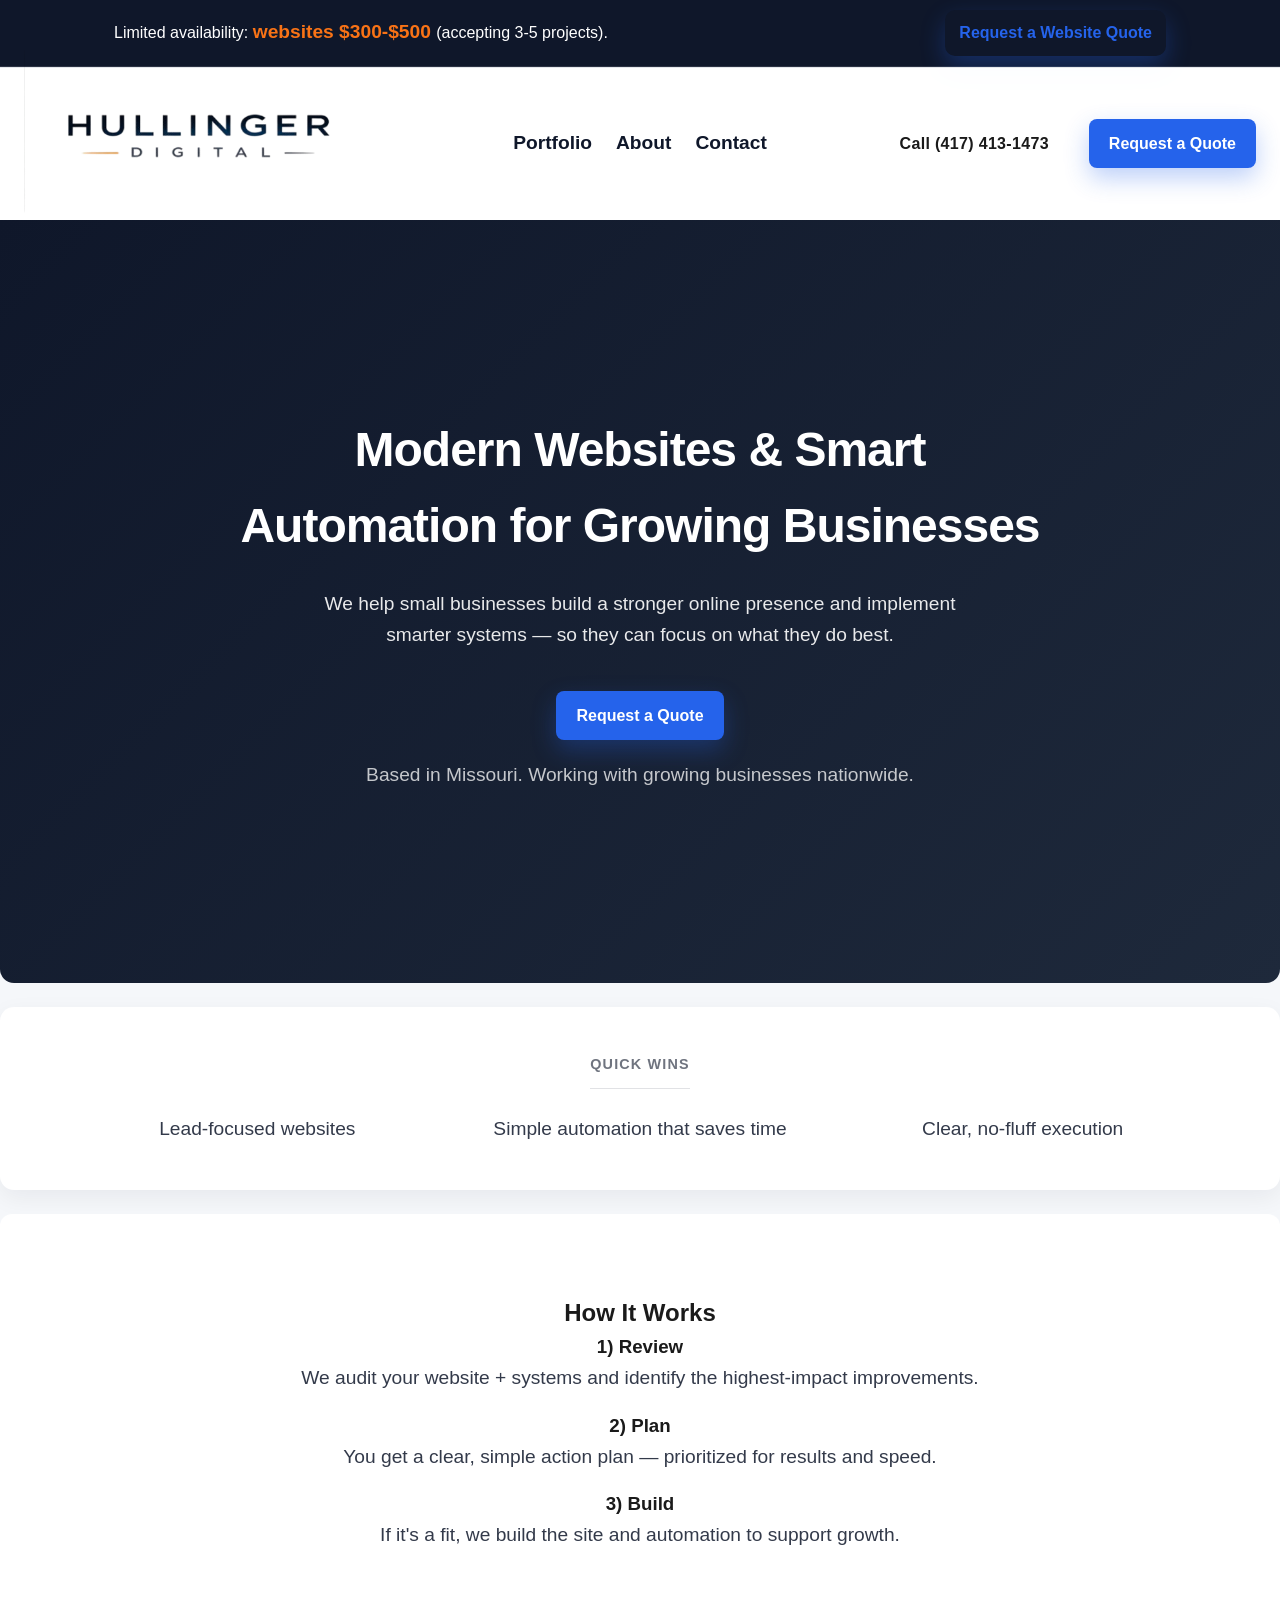
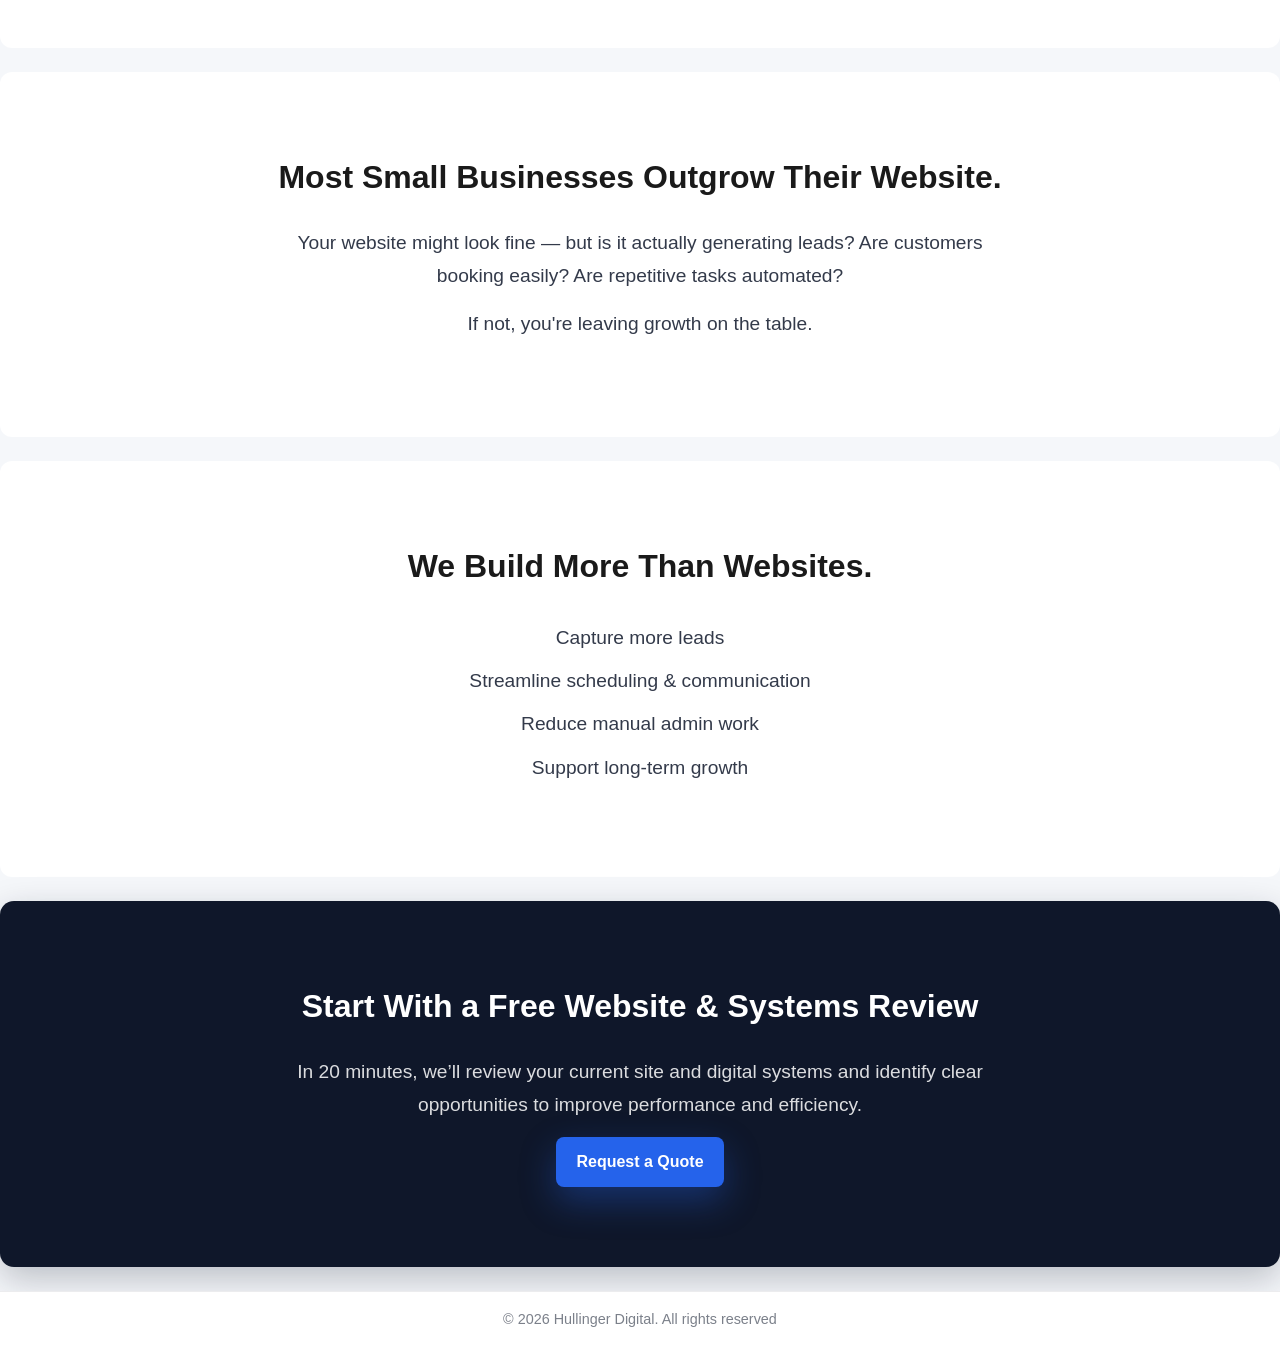
==== commit 7351a092: "feat: repalce text brand with logo img in navbar and adjust styling" ====
--- a/index.html
+++ b/index.html
@@ -40,7 +40,10 @@
   <!--Header / Navigation-->
   <header class="site-header">
     <nav class="nav">
-      <a class="nav__brand" href="index.html">Hullinger Digital</a>
+
+      <a class="nav__brand" href="index.html">
+      <img src="images/Hullinger-Digital-logo.png" alt="Hullinger Digital">
+      </a>
 
       <ul class="nav__links">
       <li class="nav__item"><a class="nav__link" href="portfolio.html">Portfolio</a></li>
--- a/styles.css
+++ b/styles.css
@@ -70,7 +70,8 @@
   background: rgba(255, 255, 255, 0.92);
   backdrop-filter: blur(3px);
   border-top: 1px solid #e5e7eb;
-  padding: 16px 24px;
+  padding: 6px 24px;
+  overflow: visible;
 }
 
 .nav {
@@ -78,6 +79,8 @@
   justify-content: space-between;
   align-items: center;
   position: relative;
+  overflow: visible;
+  padding: 0;
 }
 
 .nav__links {
@@ -105,16 +108,32 @@
 }
 
 .nav__brand {
-  text-decoration: none;
-  color: #0f172a;
-  font-weight: 500;
-  padding: 6px 0;
-  font-weight: 700;
-  font-size: 1.5rem;
-}
+    display: inline-flex;
+    align-items: center;
+    justify-content: center;
+    padding: 0;
+    margin: 0;
+    min-height: 0;
+    height: auto;
+    line-height: 1;
+    background: transparent;
+    outline: none;
+    box-shadow: none;
+    margin-top: -30px;
+    margin-bottom: -30px;
+}
+
+.nav__brand img {
+  display: block;
+  height: 200px;
+  width: auto;
+  padding: 0;
+  margin: 0;
+}
+
 
 .nav__brand:hover {
-  color: #2563eb;
+  opacity: 0.7;
 }
 
 .nav__phone {
@@ -179,9 +198,14 @@
 }
 
 @media (max-width: 720px) {
-  .promo-banner__inner {
+  .promo-banner__container {
     flex-direction: column;
     align-items: flex-start;
+  }
+
+  .promo-banner__btn {
+    width: 100%;
+    text-align: center;
   }
 }
 
@@ -203,6 +227,17 @@
   max-width: 800px;
   margin-left: auto;
   margin-right: auto;
+}
+
+@media (max-width: 600px) {
+  .hero__title {
+    font-size: 2.2rem;
+    line-height: 1.2;
+  }
+
+  .hero__lead {
+    font-size: 1rem;
+  }
 }
 
 .hero__subtitle {
@@ -831,54 +866,85 @@
   }
 
   .nav {
+    display: flex;
+    flex-direction: column;
+    gap: 12px;
+    align-items: center;
+    
+  }
+
+  .nav__brand {
+    text-align: center;
+  }
+
+  .nav__links {
     flex-wrap: wrap;
-    gap: 10px;
+    gap: 16px; 
     display: flex;
+    position: static;
+    left: auto;
+    transform: none;
+    justify-content: center;
+    margin: 0;
+    padding: 0;
+    
+  }
+
+  .nav .btn.btn--primary {
+    margin: 0;
+    display: block;
+    width: 100%;
+    text-align: center;
+  }
+
+  .nav__phone{
+  margin: 0;
+  text-align: center;
+  white-space: nowrap;
+}
+
+}
+
+@media (max-width: 900px) and (orientation: landscape) {
+  .nav {
+    flex-direction: row;
+    gap: 16px;
     align-items: center;
     justify-content: space-between;
   }
 
   .nav__brand {
-    font-size: 1.2rem;
+    text-align: left;
   }
 
   .nav__links {
-    flex-wrap: wrap;
-    gap: 12px; 
+    gap: 16px; 
     display: flex;
+    position: static;
+    transform: none;
+    justify-content: center;
     
   }
 
-  .nav__link {
+  .nav .btn.btn--primary {
+    padding: 10px 16px;
+    width: auto;
+  }
+
+  .nav__phone{
+  font-size: 0.9rem;
+  white-space: nowrap;
+}
+
+}
+
+@media (max-width: 600px) {
+  .hero__title{
+    font-size: 3.2rem;
+    line-height: 1.2;
+  }
+
+  .hero__lead {
     font-size: 1rem;
   }
-
-  .nav .btn.btn--primary {
-    margin: 0;
-  }
-
-  .nav__phone{
-  margin-left: auto;
-  margin-right: 24px;
-  white-space: nowrap;
-}
-
-}
-
-
-@media (max-width: 600px) {
-  .nav {
-    flex-direction: column;
-    align-items: stretch;
-  }
-
-  .nav__links {
-    justify-content: center;
-  }
-
-  .nav .btn.btn--primary {
-    width: 100%;
-    justify-content: center;
-  }
-}
-
+}
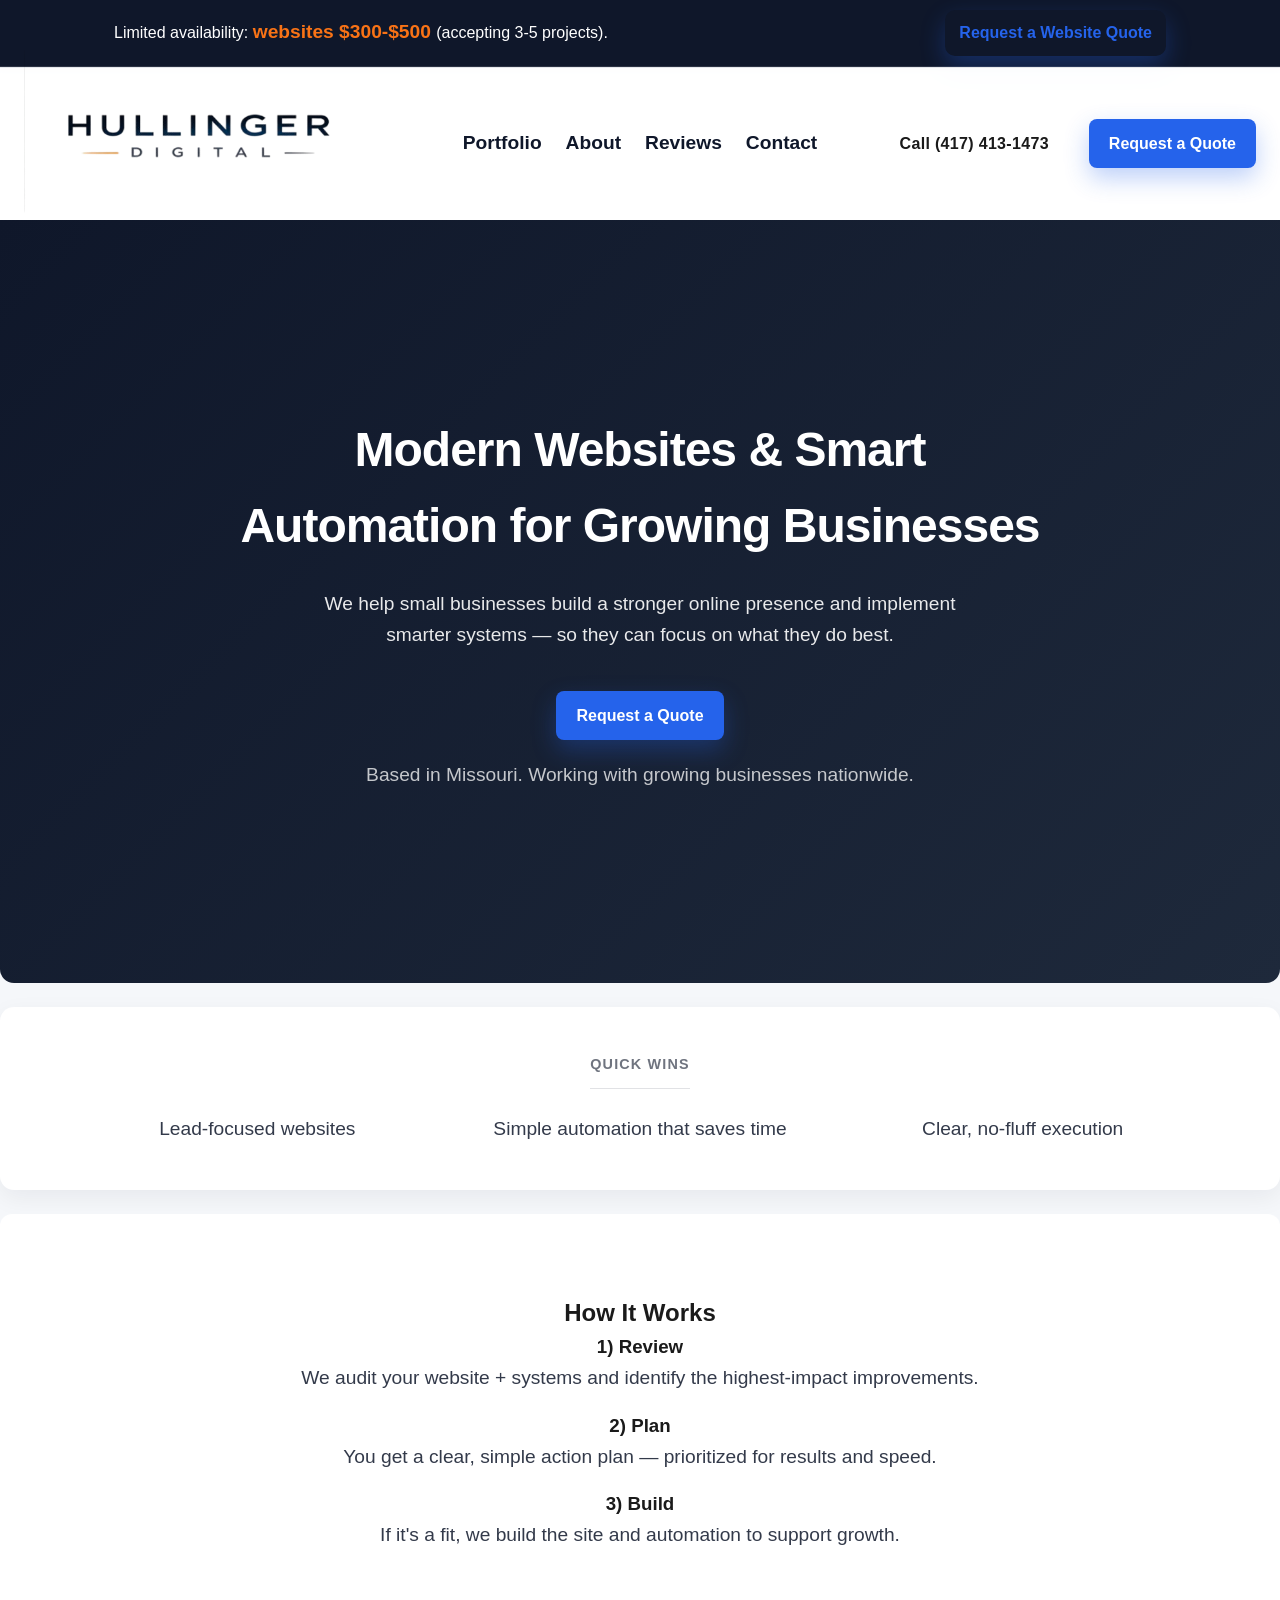
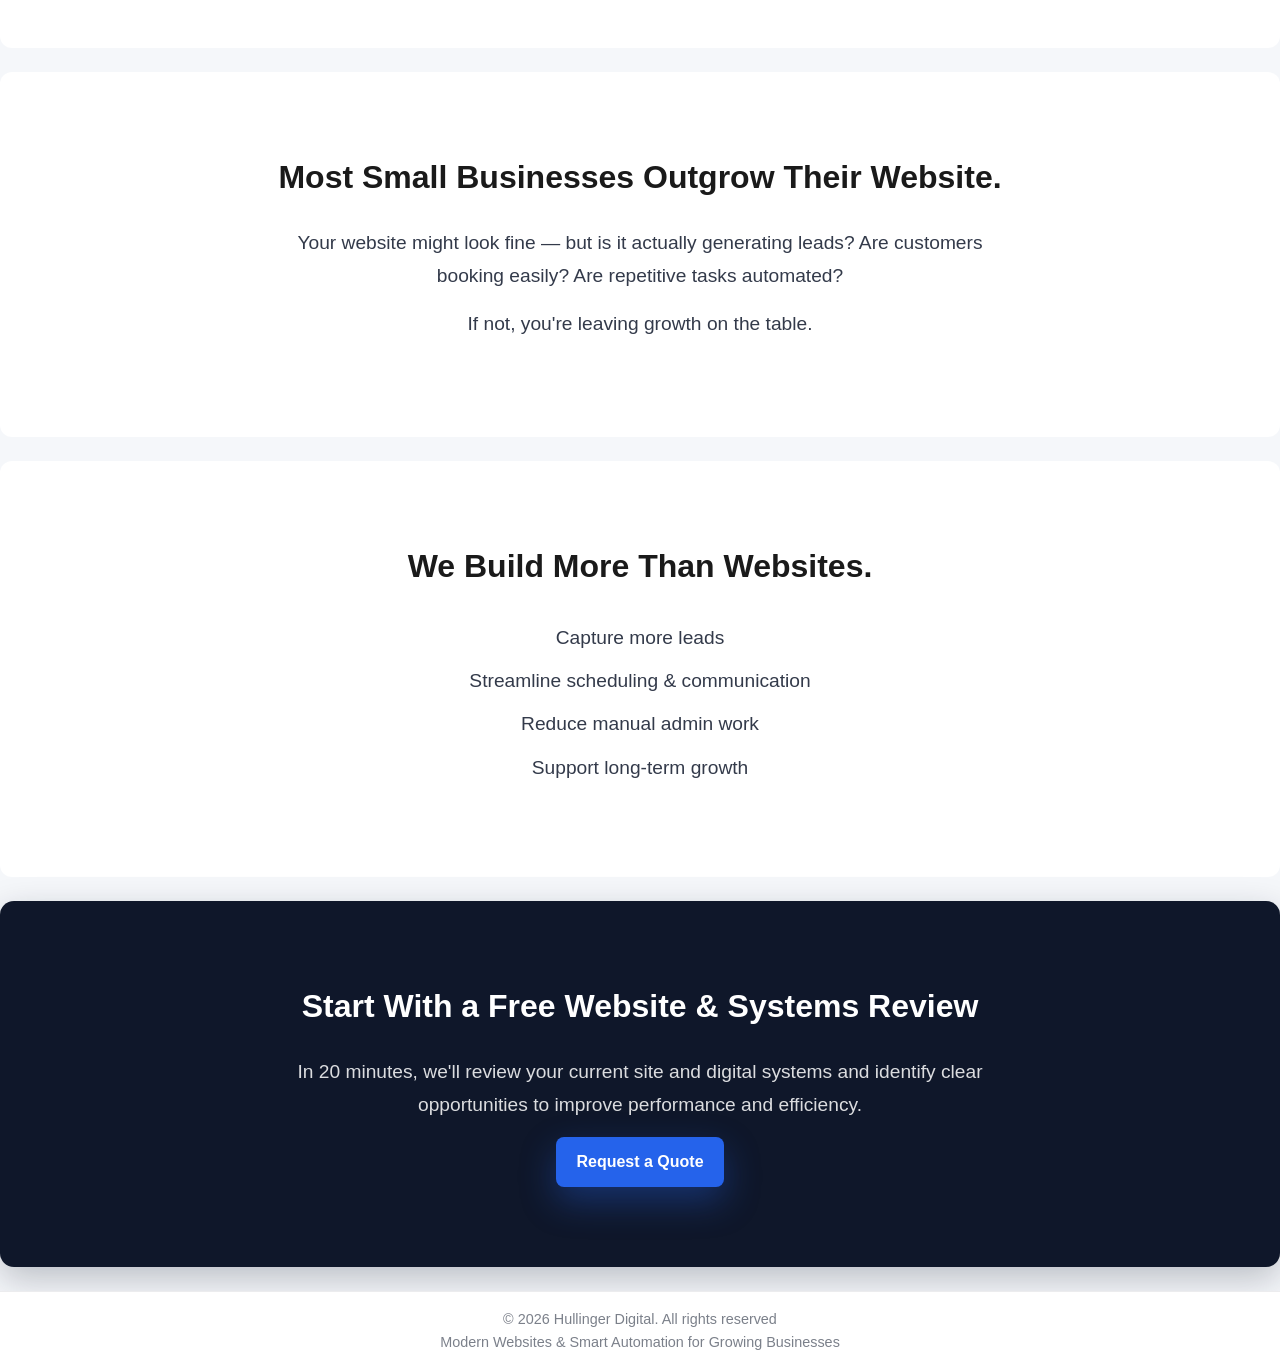
==== commit 0dda62b0: "feat(reviews): add Netlify-powered powered client review form" ====
--- a/index.html
+++ b/index.html
@@ -48,6 +48,7 @@
       <ul class="nav__links">
       <li class="nav__item"><a class="nav__link" href="portfolio.html">Portfolio</a></li>
       <li class="nav__item"><a class="nav__link" href="about.html">About</a></li>
+      <li class="nav__item"><a class="nav__link" href="reviews.html">Reviews</a></li>
       <li class="nav__item"><a class="nav__link" href="contact.html">Contact</a></li>
     </ul>
 
@@ -153,7 +154,7 @@
       <div class="container">
         <h2>Start With a Free Website & Systems Review</h2>
         <p>
-          In 20 minutes, we’ll review your current site and digital systems
+          In 20 minutes, we'll review your current site and digital systems
           and identify clear opportunities to improve performance and efficiency.
         </p>
         <a href="https://calendly.com/william-hullingerdigital/30min" 
@@ -170,10 +171,25 @@
     <!-- footer section-->
     <footer class="footer">
       <div class="container">
-        <p>&copy; 2026 Hullinger Digital. All rights reserved</p>
+       <p>
+        © <span id="year"></span> Hullinger Digital. All rights reserved
+      </p>
+
+      <p>
+        Modern Websites & Smart Automation for Growing Businesses
+      </p>
       </div>
     </footer>
 
+    <!-- =========================
+       SIMPLE FOOTER SCRIPT
+  ========================== -->
+
+  <script>
+
+    document.getElementById("year").textContent = new Date().getFullYear();
+
+  </script>
 
   <script src="script.js" defer></script>
 </body>
--- a/styles.css
+++ b/styles.css
@@ -947,4 +947,5 @@
   .hero__lead {
     font-size: 1rem;
   }
-}+}
+
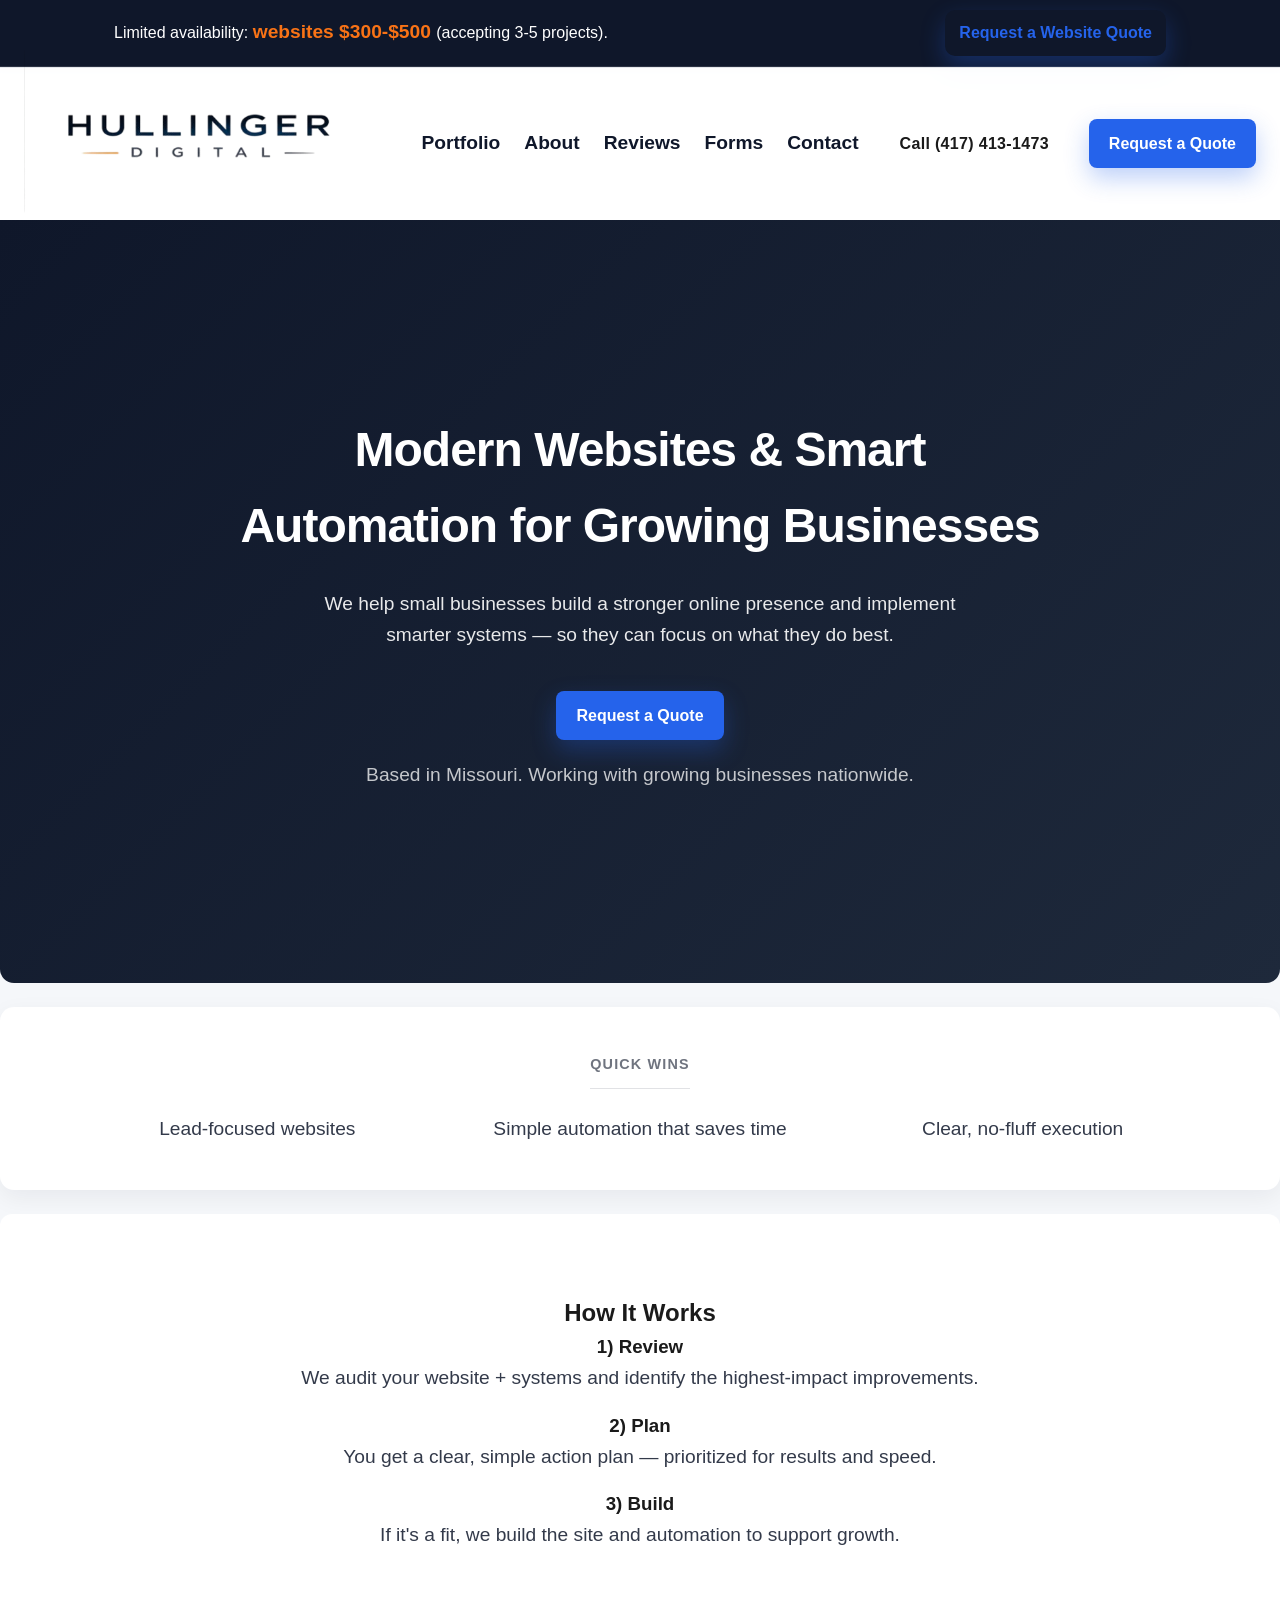
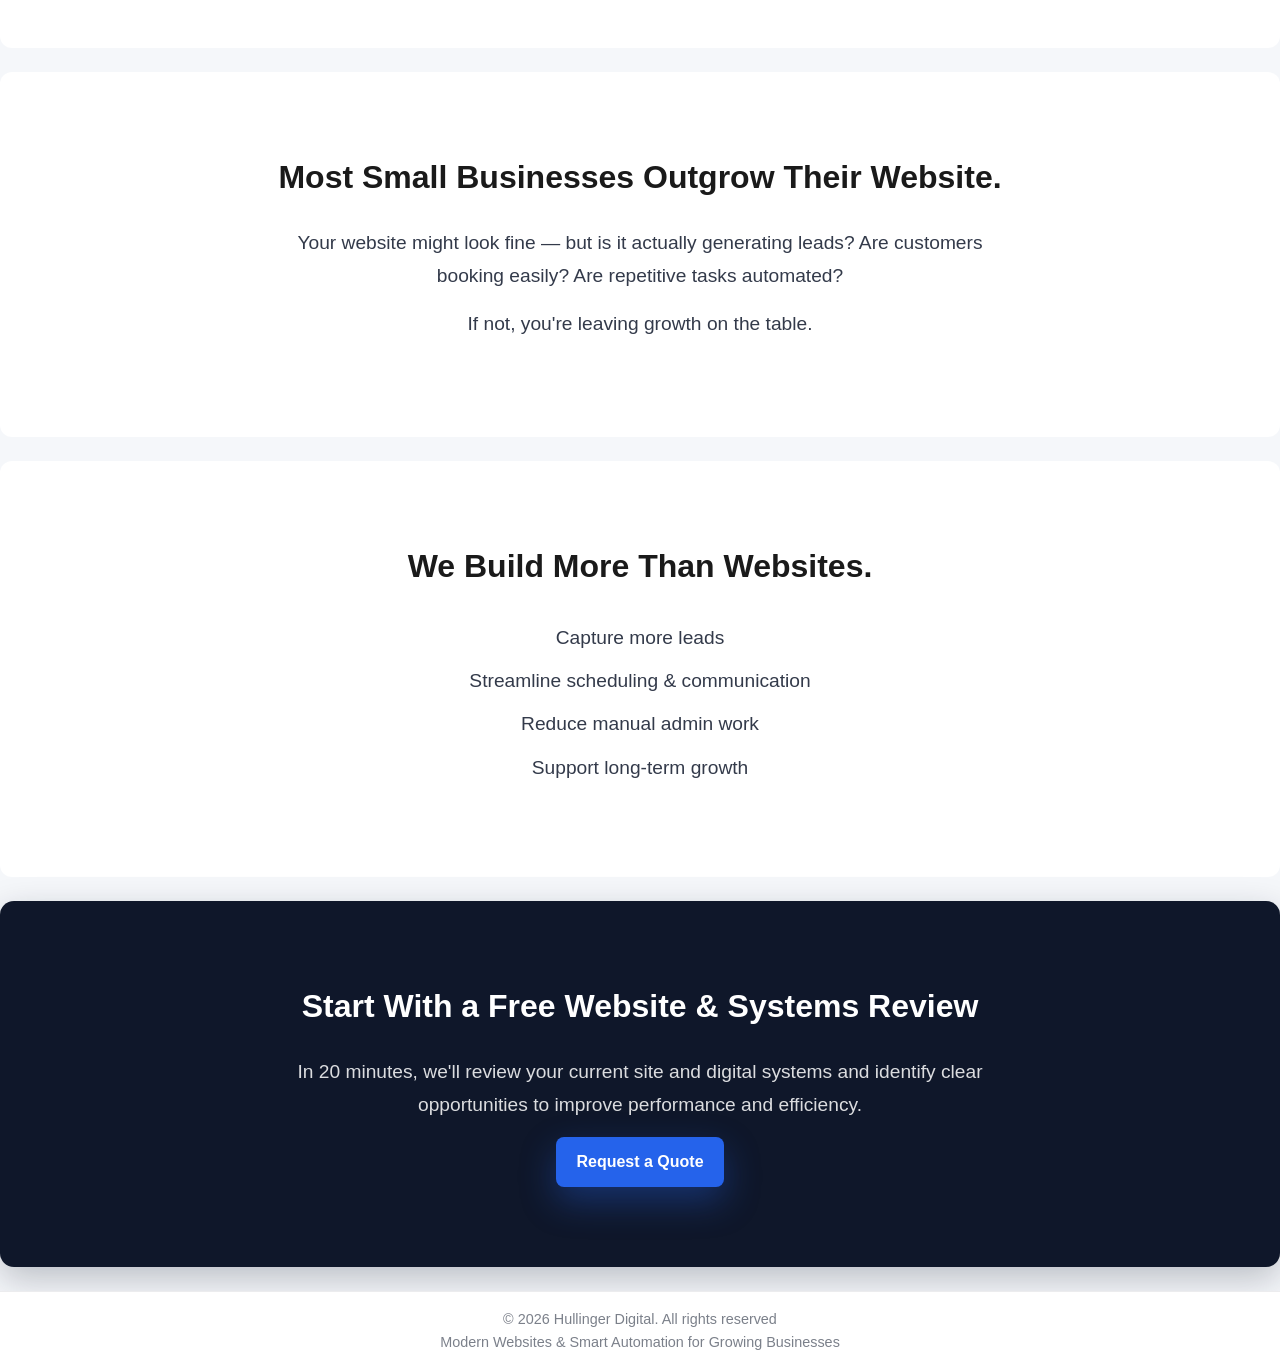
==== commit 1d2d0f17: "add: insert another in-progress project on the portfoio page" ====
--- a/index.html
+++ b/index.html
@@ -49,6 +49,7 @@
       <li class="nav__item"><a class="nav__link" href="portfolio.html">Portfolio</a></li>
       <li class="nav__item"><a class="nav__link" href="about.html">About</a></li>
       <li class="nav__item"><a class="nav__link" href="reviews.html">Reviews</a></li>
+      <li class="nav__item"><a class="nav__link" href="forms.html">Forms</a></li>
       <li class="nav__item"><a class="nav__link" href="contact.html">Contact</a></li>
     </ul>
 
@@ -181,10 +182,6 @@
       </div>
     </footer>
 
-    <!-- =========================
-       SIMPLE FOOTER SCRIPT
-  ========================== -->
-
   <script>
 
     document.getElementById("year").textContent = new Date().getFullYear();
--- a/styles.css
+++ b/styles.css
@@ -721,10 +721,41 @@
   line-height: 1.7;
 }
 
+.about-approach__text {
+  text-align: left;
+}
+
+.about-approach__list {
+  max-width: 720px;
+  margin: 20px auto 0;
+  padding: 0;
+  text-align: left;
+}
+
+.about-approach__item {
+  position: relative;
+  padding-left: 20px;
+}
+
+.about-approach__item::before {
+  content: "-";
+  position: absolute;
+  left: 0;
+  top: 0;
+  color: #444;
+}
+
 .about-principles__list {
   max-width: 720px;
   margin: 20px auto 0;
   padding: 0;
+  text-align: left;
+}
+
+.about-principles__text {
+  margin-bottom: 12px;
+  line-height: 1.6;
+ text-align: left;
 }
 
 .about-principles__item {
@@ -947,5 +978,72 @@
   .hero__lead {
     font-size: 1rem;
   }
-}
-
+
+  .site-header {
+    position: static;
+  }
+}
+
+/* ABOUT SECTION */
+
+.about {
+  padding: 4rem 0;
+  background: #ffffff;
+}
+
+.about__container {
+  display: grid;
+  gap: 3.5rem;
+  align-items: center;
+}
+
+.about__image img {
+  display: block;
+  width: 100%;
+  border-radius: 10px;
+  max-width: 380px;
+}
+
+.about__title {
+  font-size: 2.2rem;
+  margin-bottom: 1.2rem;
+  line-height: 1.2;
+}
+
+.about__content {
+  text-align: left;
+  max-width: 620px;
+}
+.about__text {
+  margin-bottom: 1.25rem;
+  line-height: 1.75;
+}
+
+.about__list {
+  list-style: none;
+  margin-top: 1.5rem;
+  padding-left: 0;
+}
+
+.about__list li {
+  margin-bottom: 0.65rem;
+  position: relative;
+  padding-left: 1rem;
+  line-height: 1.6;
+}
+
+.about__list li::before {
+  content: "-";
+  position: absolute;
+  left: 0;
+  color: #444;
+}
+
+/* Desktop */
+
+@media (min-width: 768px) {
+
+  .about__container {
+    grid-template-columns: 380px minmax(0, 620px);
+  }
+}
